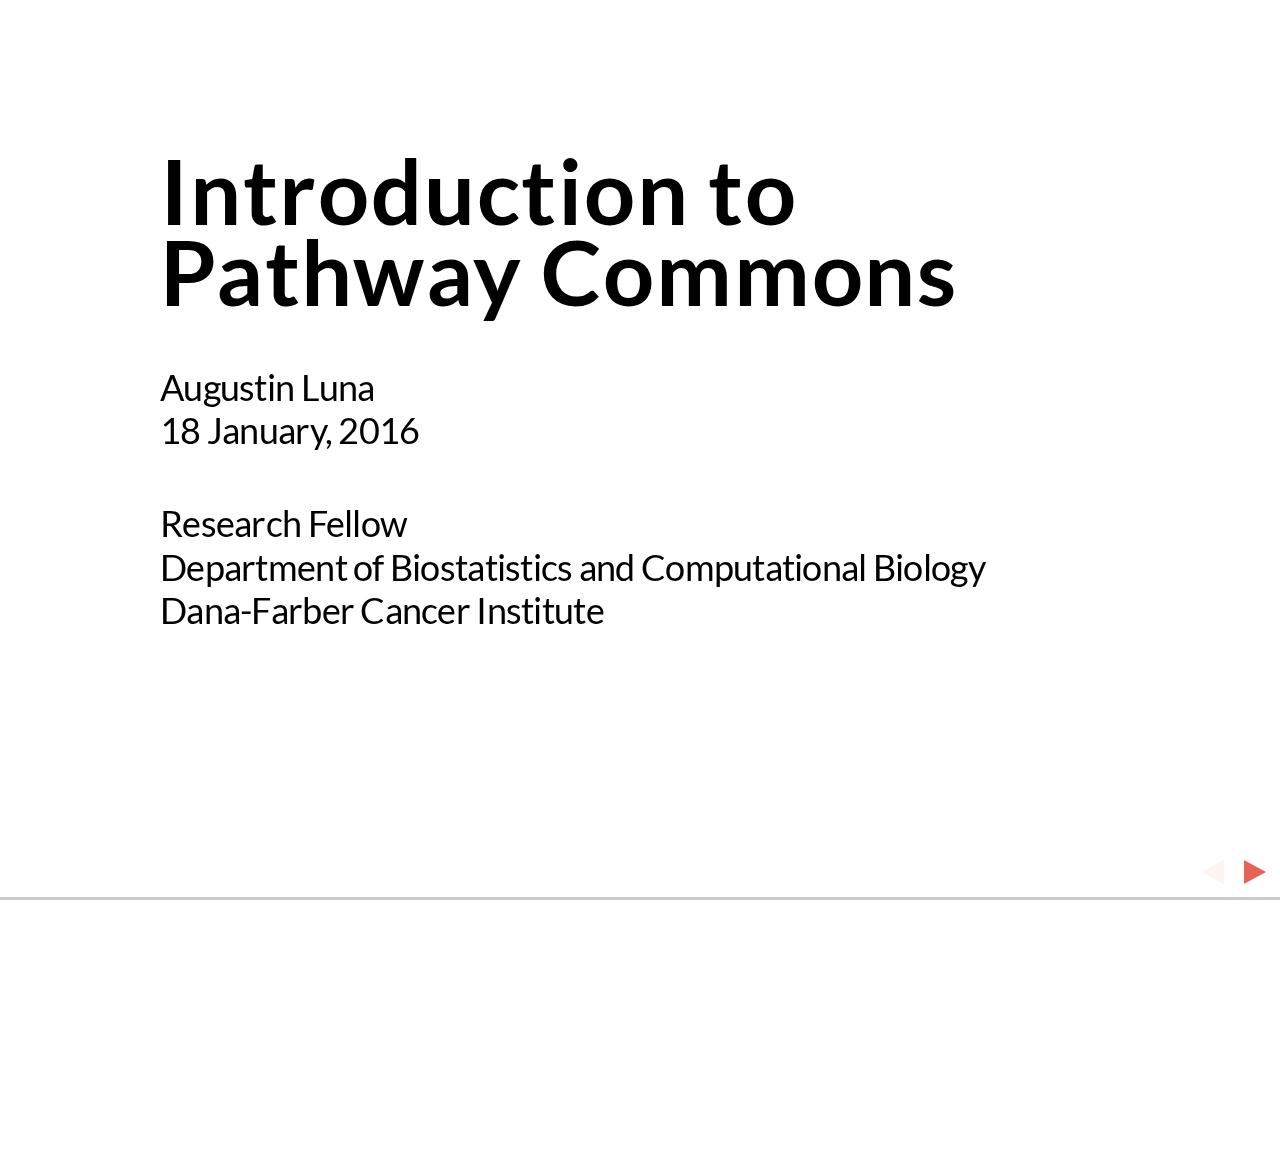
==== presentations/pathwayCommons.html @ baf60cd9 "Updated presentations" ====
<!DOCTYPE html>
<html lang="en">

<head>
  <meta charset="utf-8">
  <title>Introduction to Pathway Commons</title>
    
  <meta name="apple-mobile-web-app-capable" content="yes" />
  <meta name="apple-mobile-web-app-status-bar-style" content="black-translucent" />

  <meta name="viewport" content="width=device-width, initial-scale=1.0, maximum-scale=1.0, user-scalable=no" />
  
    
  <!-- web fonts -->
  <style type="text/css">
@font-face {
  font-family: 'Lato';
  font-style: normal;
  font-weight: 400;
  src: local('Lato Regular'), local('Lato-Regular'), url([data-uri]) format('truetype');
}
@font-face {
  font-family: 'Lato';
  font-style: normal;
  font-weight: 700;
  src: local('Lato Bold'), local('Lato-Bold'), url([data-uri]) format('truetype');
}
@font-face {
  font-family: 'Lato';
  font-style: italic;
  font-weight: 400;
  src: local('Lato Italic'), local('Lato-Italic'), url([data-uri]) format('truetype');
}
@font-face {
  font-family: 'Lato';
  font-style: italic;
  font-weight: 700;
  src: local('Lato Bold Italic'), local('Lato-BoldItalic'), url([data-uri]) format('truetype');
}
@font-face {
  font-family: 'News Cycle';
  font-style: normal;
  font-weight: 400;
  src: local('News Cycle Regular'), local('NewsCycle-Regular'), url([data-uri]) format('truetype');
}
@font-face {
  font-family: 'News Cycle';
  font-style: normal;
  font-weight: 700;
  src: local('News Cycle Bold'), local('NewsCycle-Bold'), url([data-uri]) format('truetype');
}


  </style>    
    
  <!-- reveal.js -->
  <style type="text/css"  >
@charset "UTF-8";/*!
 * reveal.js
 * http://lab.hakim.se/reveal-js
 * MIT licensed
 *
 * Copyright (C) 2013 Hakim El Hattab, http://hakim.se
 */ html,body,.reveal div,.reveal span,.reveal applet,.reveal object,.reveal iframe,.reveal h1,.reveal h2,.reveal h3,.reveal h4,.reveal h5,.reveal h6,.reveal p,.reveal blockquote,.reveal pre,.reveal a,.reveal abbr,.reveal acronym,.reveal address,.reveal big,.reveal cite,.reveal code,.reveal del,.reveal dfn,.reveal em,.reveal img,.reveal ins,.reveal kbd,.reveal q,.reveal s,.reveal samp,.reveal small,.reveal strike,.reveal strong,.reveal sub,.reveal sup,.reveal tt,.reveal var,.reveal b,.reveal u,.reveal i,.reveal center,.reveal dl,.reveal dt,.reveal dd,.reveal ol,.reveal ul,.reveal li,.reveal fieldset,.reveal form,.reveal label,.reveal legend,.reveal table,.reveal caption,.reveal tbody,.reveal tfoot,.reveal thead,.reveal tr,.reveal th,.reveal td,.reveal article,.reveal aside,.reveal canvas,.reveal details,.reveal embed,.reveal figure,.reveal figcaption,.reveal footer,.reveal header,.reveal hgroup,.reveal menu,.reveal nav,.reveal output,.reveal ruby,.reveal section,.reveal summary,.reveal time,.reveal mark,.reveal audio,video{margin:0;padding:0;border:0;font-size:100%;font:inherit;vertical-align:baseline}.reveal article,.reveal aside,.reveal details,.reveal figcaption,.reveal figure,.reveal footer,.reveal header,.reveal hgroup,.reveal menu,.reveal nav,.reveal section{display:block}html,body{width:100%;height:100%;overflow:hidden}body{position:relative;line-height:1}::selection{background:#FF5E99;color:#fff;text-shadow:none}.reveal h1,.reveal h2,.reveal h3,.reveal h4,.reveal h5,.reveal h6{-webkit-hyphens:auto;-moz-hyphens:auto;hyphens:auto;word-wrap:break-word}.reveal h1{font-size:3.77em}.reveal h2{font-size:2.11em}.reveal h3{font-size:1.55em}.reveal h4{font-size:1em}.reveal .slides section .fragment{opacity:0;-webkit-transition:all .2s ease;-moz-transition:all .2s ease;-ms-transition:all .2s ease;-o-transition:all .2s ease;transition:all .2s ease}.reveal .slides section .fragment.visible{opacity:1}.reveal .slides section .fragment.grow{opacity:1}.reveal .slides section .fragment.grow.visible{-webkit-transform:scale(1.3);-moz-transform:scale(1.3);-ms-transform:scale(1.3);-o-transform:scale(1.3);transform:scale(1.3)}.reveal .slides section .fragment.shrink{opacity:1}.reveal .slides section .fragment.shrink.visible{-webkit-transform:scale(0.7);-moz-transform:scale(0.7);-ms-transform:scale(0.7);-o-transform:scale(0.7);transform:scale(0.7)}.reveal .slides section .fragment.zoom-in{opacity:0;-webkit-transform:scale(0.1);-moz-transform:scale(0.1);-ms-transform:scale(0.1);-o-transform:scale(0.1);transform:scale(0.1)}.reveal .slides section .fragment.zoom-in.visible{opacity:1;-webkit-transform:scale(1);-moz-transform:scale(1);-ms-transform:scale(1);-o-transform:scale(1);transform:scale(1)}.reveal .slides section .fragment.roll-in{opacity:0;-webkit-transform:rotateX(90deg);-moz-transform:rotateX(90deg);-ms-transform:rotateX(90deg);-o-transform:rotateX(90deg);transform:rotateX(90deg)}.reveal .slides section .fragment.roll-in.visible{opacity:1;-webkit-transform:rotateX(0);-moz-transform:rotateX(0);-ms-transform:rotateX(0);-o-transform:rotateX(0);transform:rotateX(0)}.reveal .slides section .fragment.fade-out{opacity:1}.reveal .slides section .fragment.fade-out.visible{opacity:0}.reveal .slides section .fragment.highlight-red,.reveal .slides section .fragment.highlight-green,.reveal .slides section .fragment.highlight-blue{opacity:1}.reveal .slides section .fragment.highlight-red.visible{color:#ff2c2d}.reveal .slides section .fragment.highlight-green.visible{color:#17ff2e}.reveal .slides section .fragment.highlight-blue.visible{color:#1b91ff}.reveal:after{content:'';font-style:italic}.reveal img,.reveal video,.reveal iframe{max-width:95%;max-height:95%}.reveal a{position:relative}.reveal strong,.reveal b{font-weight:700}.reveal em,.reveal i{font-style:italic}.reveal ol,.reveal ul{display:inline-block;text-align:left;margin:0 0 0 1em}.reveal ol{list-style-type:decimal}.reveal ul{list-style-type:disc}.reveal ul ul{list-style-type:square}.reveal ul ul ul{list-style-type:circle}.reveal ul ul,.reveal ul ol,.reveal ol ol,.reveal ol ul{display:block;margin-left:40px}.reveal p{margin-bottom:10px;line-height:1.2em}.reveal q,.reveal blockquote{quotes:none}.reveal blockquote{display:block;position:relative;width:70%;margin:5px auto;padding:5px;font-style:italic;background:rgba(255,255,255,.05);box-shadow:0 0 2px rgba(0,0,0,.2)}.reveal blockquote p:first-child,.reveal blockquote p:last-child{display:inline-block}.reveal q{font-style:italic}.reveal pre{display:block;position:relative;width:90%;margin:15px auto;text-align:left;font-size:.55em;font-family:monospace;line-height:1.2em;word-wrap:break-word;box-shadow:0 0 6px rgba(0,0,0,.3)}.reveal code{font-family:monospace}.reveal pre code{padding:5px;overflow:auto;max-height:400px;word-wrap:normal}.reveal table th,.reveal table td{text-align:left;padding-right:.3em}.reveal table th{text-shadow:#fff 1px 1px 2px}.reveal sup{vertical-align:super}.reveal sub{vertical-align:sub}.reveal small{display:inline-block;font-size:.6em;line-height:1.2em;vertical-align:top}.reveal small *{vertical-align:top}.reveal .controls{display:none;position:fixed;width:110px;height:110px;z-index:30;right:10px;bottom:10px}.reveal .controls div{position:absolute;opacity:.05;width:0;height:0;border:12px solid transparent;-moz-transform:scale(.9999);-webkit-transition:all .2s ease;-moz-transition:all .2s ease;-ms-transition:all .2s ease;-o-transition:all .2s ease;transition:all .2s ease}.reveal .controls div.enabled{opacity:.7;cursor:pointer}.reveal .controls div.enabled:active{margin-top:1px}.reveal .controls div.navigate-left{top:42px;border-right-width:22px;border-right-color:#eee}.reveal .controls div.navigate-left.fragmented{opacity:.3}.reveal .controls div.navigate-right{left:74px;top:42px;border-left-width:22px;border-left-color:#eee}.reveal .controls div.navigate-right.fragmented{opacity:.3}.reveal .controls div.navigate-up{left:42px;border-bottom-width:22px;border-bottom-color:#eee}.reveal .controls div.navigate-up.fragmented{opacity:.3}.reveal .controls div.navigate-down{left:42px;top:74px;border-top-width:22px;border-top-color:#eee}.reveal .controls div.navigate-down.fragmented{opacity:.3}.reveal .progress{position:fixed;display:none;height:3px;width:100%;bottom:0;left:0;z-index:10}.reveal .progress:after{content:'';display:'block';position:absolute;height:20px;width:100%;top:-20px}.reveal .progress span{display:block;height:100%;width:0;-webkit-transition:width 800ms cubic-bezier(0.26,.86,.44,.985);-moz-transition:width 800ms cubic-bezier(0.26,.86,.44,.985);-ms-transition:width 800ms cubic-bezier(0.26,.86,.44,.985);-o-transition:width 800ms cubic-bezier(0.26,.86,.44,.985);transition:width 800ms cubic-bezier(0.26,.86,.44,.985)}.reveal .roll{display:inline-block;line-height:1.2;overflow:hidden;vertical-align:top;-webkit-perspective:400px;-moz-perspective:400px;-ms-perspective:400px;perspective:400px;-webkit-perspective-origin:50% 50%;-moz-perspective-origin:50% 50%;-ms-perspective-origin:50% 50%;perspective-origin:50% 50%}.reveal .roll:hover{background:0;text-shadow:none}.reveal .roll span{display:block;position:relative;padding:0 2px;pointer-events:none;-webkit-transition:all 400ms ease;-moz-transition:all 400ms ease;-ms-transition:all 400ms ease;transition:all 400ms ease;-webkit-transform-origin:50% 0;-moz-transform-origin:50% 0;-ms-transform-origin:50% 0;transform-origin:50% 0;-webkit-transform-style:preserve-3d;-moz-transform-style:preserve-3d;-ms-transform-style:preserve-3d;transform-style:preserve-3d;-webkit-backface-visibility:hidden;-moz-backface-visibility:hidden;backface-visibility:hidden}.reveal .roll:hover span{background:rgba(0,0,0,.5);-webkit-transform:translate3d(0px,0,-45px) rotateX(90deg);-moz-transform:translate3d(0px,0,-45px) rotateX(90deg);-ms-transform:translate3d(0px,0,-45px) rotateX(90deg);transform:translate3d(0px,0,-45px) rotateX(90deg)}.reveal .roll span:after{content:attr(data-title);display:block;position:absolute;left:0;top:0;padding:0 2px;-webkit-backface-visibility:hidden;-moz-backface-visibility:hidden;backface-visibility:hidden;-webkit-transform-origin:50% 0;-moz-transform-origin:50% 0;-ms-transform-origin:50% 0;transform-origin:50% 0;-webkit-transform:translate3d(0px,110%,0) rotateX(-90deg);-moz-transform:translate3d(0px,110%,0) rotateX(-90deg);-ms-transform:translate3d(0px,110%,0) rotateX(-90deg);transform:translate3d(0px,110%,0) rotateX(-90deg)}.reveal{position:relative;width:100%;height:100%}.reveal .slides{position:absolute;width:100%;height:100%;left:50%;top:50%;overflow:visible;z-index:1;text-align:center;-webkit-transition:-webkit-perspective .4s ease;-moz-transition:-moz-perspective .4s ease;-ms-transition:-ms-perspective .4s ease;-o-transition:-o-perspective .4s ease;transition:perspective .4s ease;-webkit-perspective:600px;-moz-perspective:600px;-ms-perspective:600px;perspective:600px;-webkit-perspective-origin:0 -100px;-moz-perspective-origin:0 -100px;-ms-perspective-origin:0 -100px;perspective-origin:0 -100px}.reveal .slides>section,.reveal .slides>section>section{display:none;position:absolute;width:100%;padding:20px 0;z-index:10;line-height:1.2em;font-weight:400;-webkit-transform-style:preserve-3d;-moz-transform-style:preserve-3d;-ms-transform-style:preserve-3d;transform-style:preserve-3d;-webkit-transition:-webkit-transform-origin 800ms cubic-bezier(0.26,.86,.44,.985),-webkit-transform 800ms cubic-bezier(0.26,.86,.44,.985),visibility 800ms cubic-bezier(0.26,.86,.44,.985),opacity 800ms cubic-bezier(0.26,.86,.44,.985);-moz-transition:-moz-transform-origin 800ms cubic-bezier(0.26,.86,.44,.985),-moz-transform 800ms cubic-bezier(0.26,.86,.44,.985),visibility 800ms cubic-bezier(0.26,.86,.44,.985),opacity 800ms cubic-bezier(0.26,.86,.44,.985);-ms-transition:-ms-transform-origin 800ms cubic-bezier(0.26,.86,.44,.985),-ms-transform 800ms cubic-bezier(0.26,.86,.44,.985),visibility 800ms cubic-bezier(0.26,.86,.44,.985),opacity 800ms cubic-bezier(0.26,.86,.44,.985);-o-transition:-o-transform-origin 800ms cubic-bezier(0.26,.86,.44,.985),-o-transform 800ms cubic-bezier(0.26,.86,.44,.985),visibility 800ms cubic-bezier(0.26,.86,.44,.985),opacity 800ms cubic-bezier(0.26,.86,.44,.985);transition:transform-origin 800ms cubic-bezier(0.26,.86,.44,.985),transform 800ms cubic-bezier(0.26,.86,.44,.985),visibility 800ms cubic-bezier(0.26,.86,.44,.985),opacity 800ms cubic-bezier(0.26,.86,.44,.985)}.reveal[data-transition-speed=fast] .slides section{-webkit-transition-duration:400ms;-moz-transition-duration:400ms;-ms-transition-duration:400ms;transition-duration:400ms}.reveal[data-transition-speed=slow] .slides section{-webkit-transition-duration:1200ms;-moz-transition-duration:1200ms;-ms-transition-duration:1200ms;transition-duration:1200ms}.reveal .slides section[data-transition-speed=fast]{-webkit-transition-duration:400ms;-moz-transition-duration:400ms;-ms-transition-duration:400ms;transition-duration:400ms}.reveal .slides section[data-transition-speed=slow]{-webkit-transition-duration:1200ms;-moz-transition-duration:1200ms;-ms-transition-duration:1200ms;transition-duration:1200ms}.reveal .slides>section{left:-50%;top:-50%}.reveal .slides>section.stack{padding-top:0;padding-bottom:0}.reveal .slides>section.present,.reveal .slides>section>section.present{display:block;z-index:11;opacity:1}.reveal.center,.reveal.center .slides,.reveal.center .slides section{min-height:auto!important}.reveal .slides>section[data-transition=default].past,.reveal .slides>section.past{display:block;opacity:0;-webkit-transform:translate3d(-100%,0,0) rotateY(-90deg) translate3d(-100%,0,0);-moz-transform:translate3d(-100%,0,0) rotateY(-90deg) translate3d(-100%,0,0);-ms-transform:translate3d(-100%,0,0) rotateY(-90deg) translate3d(-100%,0,0);transform:translate3d(-100%,0,0) rotateY(-90deg) translate3d(-100%,0,0)}.reveal .slides>section[data-transition=default].future,.reveal .slides>section.future{display:block;opacity:0;-webkit-transform:translate3d(100%,0,0) rotateY(90deg) translate3d(100%,0,0);-moz-transform:translate3d(100%,0,0) rotateY(90deg) translate3d(100%,0,0);-ms-transform:translate3d(100%,0,0) rotateY(90deg) translate3d(100%,0,0);transform:translate3d(100%,0,0) rotateY(90deg) translate3d(100%,0,0)}.reveal .slides>section>section[data-transition=default].past,.reveal .slides>section>section.past{display:block;opacity:0;-webkit-transform:translate3d(0,-300px,0) rotateX(70deg) translate3d(0,-300px,0);-moz-transform:translate3d(0,-300px,0) rotateX(70deg) translate3d(0,-300px,0);-ms-transform:translate3d(0,-300px,0) rotateX(70deg) translate3d(0,-300px,0);transform:translate3d(0,-300px,0) rotateX(70deg) translate3d(0,-300px,0)}.reveal .slides>section>section[data-transition=default].future,.reveal .slides>section>section.future{display:block;opacity:0;-webkit-transform:translate3d(0,300px,0) rotateX(-70deg) translate3d(0,300px,0);-moz-transform:translate3d(0,300px,0) rotateX(-70deg) translate3d(0,300px,0);-ms-transform:translate3d(0,300px,0) rotateX(-70deg) translate3d(0,300px,0);transform:translate3d(0,300px,0) rotateX(-70deg) translate3d(0,300px,0)}.reveal .slides>section[data-transition=concave].past,.reveal.concave .slides>section.past{-webkit-transform:translate3d(-100%,0,0) rotateY(90deg) translate3d(-100%,0,0);-moz-transform:translate3d(-100%,0,0) rotateY(90deg) translate3d(-100%,0,0);-ms-transform:translate3d(-100%,0,0) rotateY(90deg) translate3d(-100%,0,0);transform:translate3d(-100%,0,0) rotateY(90deg) translate3d(-100%,0,0)}.reveal .slides>section[data-transition=concave].future,.reveal.concave .slides>section.future{-webkit-transform:translate3d(100%,0,0) rotateY(-90deg) translate3d(100%,0,0);-moz-transform:translate3d(100%,0,0) rotateY(-90deg) translate3d(100%,0,0);-ms-transform:translate3d(100%,0,0) rotateY(-90deg) translate3d(100%,0,0);transform:translate3d(100%,0,0) rotateY(-90deg) translate3d(100%,0,0)}.reveal .slides>section>section[data-transition=concave].past,.reveal.concave .slides>section>section.past{-webkit-transform:translate3d(0,-80%,0) rotateX(-70deg) translate3d(0,-80%,0);-moz-transform:translate3d(0,-80%,0) rotateX(-70deg) translate3d(0,-80%,0);-ms-transform:translate3d(0,-80%,0) rotateX(-70deg) translate3d(0,-80%,0);transform:translate3d(0,-80%,0) rotateX(-70deg) translate3d(0,-80%,0)}.reveal .slides>section>section[data-transition=concave].future,.reveal.concave .slides>section>section.future{-webkit-transform:translate3d(0,80%,0) rotateX(70deg) translate3d(0,80%,0);-moz-transform:translate3d(0,80%,0) rotateX(70deg) translate3d(0,80%,0);-ms-transform:translate3d(0,80%,0) rotateX(70deg) translate3d(0,80%,0);transform:translate3d(0,80%,0) rotateX(70deg) translate3d(0,80%,0)}.reveal .slides>section[data-transition=zoom].past,.reveal.zoom .slides>section.past{opacity:0;visibility:hidden;-webkit-transform:scale(16);-moz-transform:scale(16);-ms-transform:scale(16);-o-transform:scale(16);transform:scale(16)}.reveal .slides>section[data-transition=zoom].future,.reveal.zoom .slides>section.future{opacity:0;visibility:hidden;-webkit-transform:scale(0.2);-moz-transform:scale(0.2);-ms-transform:scale(0.2);-o-transform:scale(0.2);transform:scale(0.2)}.reveal .slides>section>section[data-transition=zoom].past,.reveal.zoom .slides>section>section.past{-webkit-transform:translate(0,-150%);-moz-transform:translate(0,-150%);-ms-transform:translate(0,-150%);-o-transform:translate(0,-150%);transform:translate(0,-150%)}.reveal .slides>section>section[data-transition=zoom].future,.reveal.zoom .slides>section>section.future{-webkit-transform:translate(0,150%);-moz-transform:translate(0,150%);-ms-transform:translate(0,150%);-o-transform:translate(0,150%);transform:translate(0,150%)}.reveal.linear section{-webkit-backface-visibility:hidden;-moz-backface-visibility:hidden;-ms-backface-visibility:hidden;backface-visibility:hidden}.reveal .slides>section[data-transition=linear].past,.reveal.linear .slides>section.past{-webkit-transform:translate(-150%,0);-moz-transform:translate(-150%,0);-ms-transform:translate(-150%,0);-o-transform:translate(-150%,0);transform:translate(-150%,0)}.reveal .slides>section[data-transition=linear].future,.reveal.linear .slides>section.future{-webkit-transform:translate(150%,0);-moz-transform:translate(150%,0);-ms-transform:translate(150%,0);-o-transform:translate(150%,0);transform:translate(150%,0)}.reveal .slides>section>section[data-transition=linear].past,.reveal.linear .slides>section>section.past{-webkit-transform:translate(0,-150%);-moz-transform:translate(0,-150%);-ms-transform:translate(0,-150%);-o-transform:translate(0,-150%);transform:translate(0,-150%)}.reveal .slides>section>section[data-transition=linear].future,.reveal.linear .slides>section>section.future{-webkit-transform:translate(0,150%);-moz-transform:translate(0,150%);-ms-transform:translate(0,150%);-o-transform:translate(0,150%);transform:translate(0,150%)}.reveal.cube .slides{-webkit-perspective:1300px;-moz-perspective:1300px;-ms-perspective:1300px;perspective:1300px}.reveal.cube .slides section{padding:30px;min-height:700px;-webkit-backface-visibility:hidden;-moz-backface-visibility:hidden;-ms-backface-visibility:hidden;backface-visibility:hidden;-webkit-box-sizing:border-box;-moz-box-sizing:border-box;box-sizing:border-box}.reveal.center.cube .slides section{min-height:auto}.reveal.cube .slides section:not(.stack):before{content:'';position:absolute;display:block;width:100%;height:100%;left:0;top:0;background:rgba(0,0,0,.1);border-radius:4px;-webkit-transform:translateZ(-20px);-moz-transform:translateZ(-20px);-ms-transform:translateZ(-20px);-o-transform:translateZ(-20px);transform:translateZ(-20px)}.reveal.cube .slides section:not(.stack):after{content:'';position:absolute;display:block;width:90%;height:30px;left:5%;bottom:0;background:0;z-index:1;border-radius:4px;box-shadow:0 95px 25px rgba(0,0,0,.2);-webkit-transform:translateZ(-90px) rotateX(65deg);-moz-transform:translateZ(-90px) rotateX(65deg);-ms-transform:translateZ(-90px) rotateX(65deg);-o-transform:translateZ(-90px) rotateX(65deg);transform:translateZ(-90px) rotateX(65deg)}.reveal.cube .slides>section.stack{padding:0;background:0}.reveal.cube .slides>section.past{-webkit-transform-origin:100% 0;-moz-transform-origin:100% 0;-ms-transform-origin:100% 0;transform-origin:100% 0;-webkit-transform:translate3d(-100%,0,0) rotateY(-90deg);-moz-transform:translate3d(-100%,0,0) rotateY(-90deg);-ms-transform:translate3d(-100%,0,0) rotateY(-90deg);transform:translate3d(-100%,0,0) rotateY(-90deg)}.reveal.cube .slides>section.future{-webkit-transform-origin:0 0;-moz-transform-origin:0 0;-ms-transform-origin:0 0;transform-origin:0 0;-webkit-transform:translate3d(100%,0,0) rotateY(90deg);-moz-transform:translate3d(100%,0,0) rotateY(90deg);-ms-transform:translate3d(100%,0,0) rotateY(90deg);transform:translate3d(100%,0,0) rotateY(90deg)}.reveal.cube .slides>section>section.past{-webkit-transform-origin:0 100%;-moz-transform-origin:0 100%;-ms-transform-origin:0 100%;transform-origin:0 100%;-webkit-transform:translate3d(0,-100%,0) rotateX(90deg);-moz-transform:translate3d(0,-100%,0) rotateX(90deg);-ms-transform:translate3d(0,-100%,0) rotateX(90deg);transform:translate3d(0,-100%,0) rotateX(90deg)}.reveal.cube .slides>section>section.future{-webkit-transform-origin:0 0;-moz-transform-origin:0 0;-ms-transform-origin:0 0;transform-origin:0 0;-webkit-transform:translate3d(0,100%,0) rotateX(-90deg);-moz-transform:translate3d(0,100%,0) rotateX(-90deg);-ms-transform:translate3d(0,100%,0) rotateX(-90deg);transform:translate3d(0,100%,0) rotateX(-90deg)}.reveal.page .slides{-webkit-perspective-origin:0 50%;-moz-perspective-origin:0 50%;-ms-perspective-origin:0 50%;perspective-origin:0 50%;-webkit-perspective:3000px;-moz-perspective:3000px;-ms-perspective:3000px;perspective:3000px}.reveal.page .slides section{padding:30px;min-height:700px;-webkit-box-sizing:border-box;-moz-box-sizing:border-box;box-sizing:border-box}.reveal.page .slides section.past{z-index:12}.reveal.page .slides section:not(.stack):before{content:'';position:absolute;display:block;width:100%;height:100%;left:0;top:0;background:rgba(0,0,0,.1);-webkit-transform:translateZ(-20px);-moz-transform:translateZ(-20px);-ms-transform:translateZ(-20px);-o-transform:translateZ(-20px);transform:translateZ(-20px)}.reveal.page .slides section:not(.stack):after{content:'';position:absolute;display:block;width:90%;height:30px;left:5%;bottom:0;background:0;z-index:1;border-radius:4px;box-shadow:0 95px 25px rgba(0,0,0,.2);-webkit-transform:translateZ(-90px) rotateX(65deg)}.reveal.page .slides>section.stack{padding:0;background:0}.reveal.page .slides>section.past{-webkit-transform-origin:0 0;-moz-transform-origin:0 0;-ms-transform-origin:0 0;transform-origin:0 0;-webkit-transform:translate3d(-40%,0,0) rotateY(-80deg);-moz-transform:translate3d(-40%,0,0) rotateY(-80deg);-ms-transform:translate3d(-40%,0,0) rotateY(-80deg);transform:translate3d(-40%,0,0) rotateY(-80deg)}.reveal.page .slides>section.future{-webkit-transform-origin:100% 0;-moz-transform-origin:100% 0;-ms-transform-origin:100% 0;transform-origin:100% 0;-webkit-transform:translate3d(0,0,0);-moz-transform:translate3d(0,0,0);-ms-transform:translate3d(0,0,0);transform:translate3d(0,0,0)}.reveal.page .slides>section>section.past{-webkit-transform-origin:0 0;-moz-transform-origin:0 0;-ms-transform-origin:0 0;transform-origin:0 0;-webkit-transform:translate3d(0,-40%,0) rotateX(80deg);-moz-transform:translate3d(0,-40%,0) rotateX(80deg);-ms-transform:translate3d(0,-40%,0) rotateX(80deg);transform:translate3d(0,-40%,0) rotateX(80deg)}.reveal.page .slides>section>section.future{-webkit-transform-origin:0 100%;-moz-transform-origin:0 100%;-ms-transform-origin:0 100%;transform-origin:0 100%;-webkit-transform:translate3d(0,0,0);-moz-transform:translate3d(0,0,0);-ms-transform:translate3d(0,0,0);transform:translate3d(0,0,0)}.reveal .slides section[data-transition=fade],.reveal.fade .slides section,.reveal.fade .slides>section>section{-webkit-transform:none;-moz-transform:none;-ms-transform:none;-o-transform:none;transform:none;-webkit-transition:opacity .5s;-moz-transition:opacity .5s;-ms-transition:opacity .5s;-o-transition:opacity .5s;transition:opacity .5s}.reveal.fade.overview .slides section,.reveal.fade.overview .slides>section>section,.reveal.fade.exit-overview .slides section,.reveal.fade.exit-overview .slides>section>section{-webkit-transition:none;-moz-transition:none;-ms-transition:none;-o-transition:none;transition:none}.reveal .slides section[data-transition=none],.reveal.none .slides section{-webkit-transform:none;-moz-transform:none;-ms-transform:none;-o-transform:none;transform:none;-webkit-transition:none;-moz-transition:none;-ms-transition:none;-o-transition:none;transition:none}.reveal.overview .slides{-webkit-perspective-origin:0 0;-moz-perspective-origin:0 0;-ms-perspective-origin:0 0;perspective-origin:0 0;-webkit-perspective:700px;-moz-perspective:700px;-ms-perspective:700px;perspective:700px}.reveal.overview .slides section{height:600px;overflow:hidden;opacity:1!important;visibility:visible!important;cursor:pointer;background:rgba(0,0,0,.1)}.reveal.overview .slides section .fragment{opacity:1}.reveal.overview .slides section:after,.reveal.overview .slides section:before{display:none!important}.reveal.overview .slides section>section{opacity:1;cursor:pointer}.reveal.overview .slides section:hover{background:rgba(0,0,0,.3)}.reveal.overview .slides section.present{background:rgba(0,0,0,.3)}.reveal.overview .slides>section.stack{padding:0;background:0;overflow:visible}.reveal .pause-overlay{position:absolute;top:0;left:0;width:100%;height:100%;background:#000;visibility:hidden;opacity:0;z-index:100;-webkit-transition:all 1s ease;-moz-transition:all 1s ease;-ms-transition:all 1s ease;-o-transition:all 1s ease;transition:all 1s ease}.reveal.paused .pause-overlay{visibility:visible;opacity:1}.no-transforms{overflow-y:auto}.no-transforms .reveal .slides{position:relative;width:80%;height:auto!important;top:0;left:50%;margin:0;text-align:center}.no-transforms .reveal .controls,.no-transforms .reveal .progress{display:none!important}.no-transforms .reveal .slides section{display:block!important;opacity:1!important;position:relative!important;height:auto;min-height:auto;top:0;left:-50%;margin:70px 0;-webkit-transform:none;-moz-transform:none;-ms-transform:none;-o-transform:none;transform:none}.no-transforms .reveal .slides section section{left:0}.no-transition{-webkit-transition:none;-moz-transition:none;-ms-transition:none;-o-transition:none;transition:none}.reveal .state-background{position:absolute;width:100%;height:100%;background:rgba(0,0,0,0);-webkit-transition:background 800ms ease;-moz-transition:background 800ms ease;-ms-transition:background 800ms ease;-o-transition:background 800ms ease;transition:background 800ms ease}.alert .reveal .state-background{background:rgba(200,50,30,.6)}.soothe .reveal .state-background{background:rgba(50,200,90,.4)}.blackout .reveal .state-background{background:rgba(0,0,0,.6)}.whiteout .reveal .state-background{background:rgba(255,255,255,.6)}.cobalt .reveal .state-background{background:rgba(22,152,213,.6)}.mint .reveal .state-background{background:rgba(22,213,75,.6)}.submerge .reveal .state-background{background:rgba(12,25,77,.6)}.lila .reveal .state-background{background:rgba(180,50,140,.6)}.sunset .reveal .state-background{background:rgba(255,122,0,.6)}.reveal.rtl .slides,.reveal.rtl .slides h1,.reveal.rtl .slides h2,.reveal.rtl .slides h3,.reveal.rtl .slides h4,.reveal.rtl .slides h5,.reveal.rtl .slides h6{direction:rtl;font-family:sans-serif}.reveal.rtl pre,.reveal.rtl code{direction:ltr}.reveal.rtl ol,.reveal.rtl ul{text-align:right}.reveal.rtl .progress span{float:right}.reveal aside.notes{display:none}.zoomed .reveal *,.zoomed .reveal :before,.zoomed .reveal :after{-webkit-transform:none!important;-moz-transform:none!important;-ms-transform:none!important;transform:none!important;-webkit-backface-visibility:visible!important;-moz-backface-visibility:visible!important;-ms-backface-visibility:visible!important;backface-visibility:visible!important}.zoomed .reveal .progress,.zoomed .reveal .controls{opacity:0}.zoomed .reveal .roll span{background:0}.zoomed .reveal .roll span:after{visibility:hidden}
</style>
  <style type="text/css"  >
/**
 * A simple theme for reveal.js presentations, similar
 * to the default theme. The accent color is darkblue.
 *
 * This theme is Copyright (C) 2012 Owen Versteeg, https://github.com/StereotypicalApps. It is MIT licensed.
 * reveal.js is Copyright (C) 2011-2012 Hakim El Hattab, http://hakim.se
 */
/*********************************************
 * GLOBAL STYLES
 *********************************************/
body {
  background: white;
  background-color: white; }

.reveal {
  font-family: "Lato", sans-serif;
  font-size: 36px;
  font-weight: 200;
  letter-spacing: -0.02em;
  color: black; }

::selection {
  color: white;
  background: rgba(0, 0, 0, 0.99);
  text-shadow: none; }

/*********************************************
 * HEADERS
 *********************************************/
.reveal h1,
.reveal h2,
.reveal h3,
.reveal h4,
.reveal h5,
.reveal h6 {
  margin: 0 0 20px 0;
  color: black;
  font-family: "News Cycle", Impact, sans-serif;
  line-height: 0.9em;
  letter-spacing: 0.02em;
  text-transform: none;
  text-shadow: none; }

.reveal h1 {
  text-shadow: 0px 0px 6px rgba(0, 0, 0, 0.2); }

/*********************************************
 * LINKS
 *********************************************/
.reveal a:not(.image) {
  color: darkblue;
  text-decoration: none;
  -webkit-transition: color .15s ease;
  -moz-transition: color .15s ease;
  -ms-transition: color .15s ease;
  -o-transition: color .15s ease;
  transition: color .15s ease; }

.reveal a:not(.image):hover {
  color: #0000f1;
  text-shadow: none;
  border: none; }

.reveal .roll span:after {
  color: #fff;
  background: #00003f; }

/*********************************************
 * IMAGES
 *********************************************/
.reveal section img {
  margin: 15px 0px;
  background: rgba(255, 255, 255, 0.12);
  border: 4px solid black;
  box-shadow: 0 0 10px rgba(0, 0, 0, 0.15);
  -webkit-transition: all .2s linear;
  -moz-transition: all .2s linear;
  -ms-transition: all .2s linear;
  -o-transition: all .2s linear;
  transition: all .2s linear; }

.reveal a:hover img {
  background: rgba(255, 255, 255, 0.2);
  border-color: darkblue;
  box-shadow: 0 0 20px rgba(0, 0, 0, 0.55); }

/*********************************************
 * NAVIGATION CONTROLS
 *********************************************/
.reveal .controls div.navigate-left,
.reveal .controls div.navigate-left.enabled {
  border-right-color: darkblue; }

.reveal .controls div.navigate-right,
.reveal .controls div.navigate-right.enabled {
  border-left-color: darkblue; }

.reveal .controls div.navigate-up,
.reveal .controls div.navigate-up.enabled {
  border-bottom-color: darkblue; }

.reveal .controls div.navigate-down,
.reveal .controls div.navigate-down.enabled {
  border-top-color: darkblue; }

.reveal .controls div.navigate-left.enabled:hover {
  border-right-color: #0000f1; }

.reveal .controls div.navigate-right.enabled:hover {
  border-left-color: #0000f1; }

.reveal .controls div.navigate-up.enabled:hover {
  border-bottom-color: #0000f1; }

.reveal .controls div.navigate-down.enabled:hover {
  border-top-color: #0000f1; }

/*********************************************
 * PROGRESS BAR
 *********************************************/
.reveal .progress {
  background: rgba(0, 0, 0, 0.2); }

.reveal .progress span {
  background: darkblue;
  -webkit-transition: width 800ms cubic-bezier(0.26, 0.86, 0.44, 0.985);
  -moz-transition: width 800ms cubic-bezier(0.26, 0.86, 0.44, 0.985);
  -ms-transition: width 800ms cubic-bezier(0.26, 0.86, 0.44, 0.985);
  -o-transition: width 800ms cubic-bezier(0.26, 0.86, 0.44, 0.985);
  transition: width 800ms cubic-bezier(0.26, 0.86, 0.44, 0.985); }

</style>
 
  <style type="text/css">

.reveal h1 { 
  font-size: 2.5em; 
}

.reveal h1,
.reveal h2,
.reveal h3,
.reveal h4,
.reveal h5,
.reveal h6 { 
   margin-bottom: .6em;    
}

.reveal p,
.reveal table {
   margin-bottom: 1em; 
}

.reveal li {
   margin-bottom: .4em;
}

.reveal ul ul,
.reveal ul ol,
.reveal ol ol,
.reveal ol ul {
	margin-top: .4em;
}

.reveal .slides {
  text-align: left;
}

.reveal small {
	font-size: 0.85em;
}

.reveal pre {   
  margin-top: 0;
  max-width: 95%;
  border: 1px solid #ccc;
  white-space: pre-wrap;
  margin-bottom: 1em; 
}

.reveal pre code {
  display: block; padding: 0.5em;
  font-size: 1.6em;
  line-height: 1.1em;
  background-color: white;
  overflow: visible;
  max-height: none;
  word-wrap: normal;
}

.reveal code {
  overflow: visible;
  max-height: none;
}

.reveal code.r {
  background-color: #F8F8F8;
}

.reveal code.cpp {
  background-color: #F8F8F8;
}

.reveal section del {
   text-decoration: none;
   color: #AAB1BA;
}

.reveal section img {
   border: none;
}

.reveal section .fieldError {
  margin-bottom: 25px;
}

.reveal section .fieldError span {
  color: red;
}

.prompt .reveal .state-background {
   background: #C6D7DC;
}

.quiz-multichoice .reveal .state-background {
  background: rgba(254,220,179,1);
}

.quiz-multichoice .reveal ul {
  list-style-type: none;
  margin-bottom: 30px;
}

.quiz-multichoice .reveal li {
  margin-top: 15px;
}

.quiz-multichoice .reveal .quizFeedback {
  margin-bottom: 30px;
}

.quiz-multichoice .reveal .quizFeedback img {
  border: none;
  box-shadow: none;
  background: transparent;
  float: left;
  margin-top: -15px;
}

.quiz-multichoice .reveal .quizFeedback span {
  font-size: 1.4em; 
  margin-left: 12px;
}

.section .reveal .state-background {
   background: #96A2B6;
}

.section .reveal h1,
.section .reveal h2,
.section .reveal p {
   color: white;
   margin-top: 50px;
}

.sub-section .reveal .state-background {
  background: #E7E8EA
}

.sub-section .reveal h2,
.sub-section .reveal p {
  color: #63717B;
  margin-top: 50px;
}

.reveal strong {
  color: #25679E;
}

.reveal .controls {
  right: -20px;
  bottom: 5px;
}

.reveal .controls div.navigate-left {
  top: 75px;
}

.reveal .controls div.navigate-right {
  left: 54px;
  top: 75px;
}


.reveal .controls div.navigate-up {
  display: none;
}

.reveal .controls div.navigate-down {
  display: none;
}

/*********************************************
 * NAVIGATION CONTROLS
 *********************************************/
 
.reveal .controls div.navigate-left,
.reveal .controls div.navigate-left.enabled {
  border-right-color: #25679E;
}

.reveal .controls div.navigate-right,
.reveal .controls div.navigate-right.enabled {
  border-left-color: #25679E;
}

.reveal .controls div.navigate-up,
.reveal .controls div.navigate-up.enabled {
  border-bottom-color: #25679E;
}

.reveal .controls div.navigate-down,
.reveal .controls div.navigate-down.enabled {
  border-top-color: #25679E;
}

.reveal .controls div.navigate-left.enabled:hover {
  border-right-color: #267EC8;
}

.reveal .controls div.navigate-right.enabled:hover {
  border-left-color: #267EC8;
}

.reveal .controls div.navigate-up.enabled:hover {
  border-bottom-color: #267EC8;
}

.reveal .controls div.navigate-down.enabled:hover {
  border-top-color: #267EC8;
}

.reveal .progress span {
  background: #25679E;
}

.reveal .slides>section,
.reveal .slides>section>section {
  padding: 0px 0px;
}


.reveal table {
  border-width: 1px;
  border-spacing: 2px;
  border-style: dotted;
  border-color: gray;
  border-collapse: collapse;
  font-size: 0.7em;
}

.reveal table th {
  border-width: 1px;
  padding-left: 10px;
  padding-right: 25px;
  font-weight: bold;
  border-style: dotted;
  border-color: gray;
}

.reveal table td {
  border-width: 1px;
  padding-left: 10px;
  padding-right: 25px;
  border-style: dotted;
  border-color: gray;
}

.reveal blockquote {
  display: block;
  position: relative;
  width: 90%;
  margin: 5px auto;
  padding: 5px;

  font-style: normal;
  background: #C6D7DC;
  border: 1px solid #C6D7DC;
  box-shadow: none;
}

.reveal blockquote p:first-child,
.reveal blockquote p:last-child {
  display: block;
}

.reveal blockquote:before {
  content: '';
}

.reveal blockquote:after {
    content: '';
}


.reveal ol,
.reveal ul {
	margin: 0 0 .5em 1.2em;
}

.reveal .slides section {
   height: 100%;
}

.reveal .slides section .slideContent h2 {
   font-size: 1.3em;
   font-weight: bold;
}

.reveal .slides section .slideContent h3 {
   font-size: 1.1em;
   font-weight: bold;
}

.reveal .slides section .column {
   position: fixed;
   width: 48%;
   top: 2.5em;
   bottom: 0;
}

.reveal .slides section .column1 {
   left: 0;
}

.reveal .slides section .column2 {
   right: 0;
}

.reveal .slides section .column img {
   max-width: 95%;
   max-height: 95%;
   height: auto;
}

.reveal .slides section .mediaOnly {
   position: absolute;
   width: 100%;
   top: 2.5em;
   bottom: 0;
}

.reveal .slides section .mediaOnly img {
   max-width: 90%;
   max-height: 90%;
   height: auto;
}

.reveal .slides section .mediaInline img {
   max-width: 90%;
   max-height: 50%;
   width: auto;
}

.reveal .slides section .mediaOnly video {
   height: 90%;
   width: 90%;
}

.reveal .slides section .mediaInline video {
   height: 50%;
   width: 90%;
}

.reveal .slides section .noTitle {
   top: 0;
}





.reveal {
  font-family: "Lato", sans-serif;
}
  
.reveal h1,
.reveal h2,
.reveal h3,
.reveal h4,
.reveal h5,
.reveal h6 {
  font-family: "News Cycle", Impact, sans-serif;
}

/* GUIDES */
.guide {
  border: 1px solid rgba(255,0,255, 0.075) !important; 
  position: fixed;
  z-index: 1;
}

.middle-guide {
  border: 1px solid rgba(0,0,255, 0.2) !important; 
  position: fixed;
  z-index: 1;
  
}

.box {
  border: 3px solid #d9230f !important; 
  position: fixed; 
  z-index: 2;
  display: table;
}

.filled {
  background-color: #d9230f;
  color: #ffffff;
  display: table-cell !important;
  vertical-align: middle !important;
  text-align: center;
  
  /* font-size: 1rem !important; */
}

.circle {
  border: 1px solid red !important; 
  position: fixed;
  z-index: 2;
  display: table;
  border-radius: 50%;
}

img {
  border: 1px solid !important;
  border-color: rgba(255,0,255, 0) !important;
  z-index: 10;
}

.center-img img {
  display: block;
  margin: auto !important;
}

.top-img {
  z-index: 100;
}

table {
  margin: 0 auto !important;
  padding: 50px !important;
  margin-bottom: 50px !important;
}

.footer {
    color: #000000;
    position: fixed;
    top: 93%;
    text-align: left;
    width: 100%;
    font-size: 1rem !important;
    height: 9%;
    z-index: 100;
    font-family: sans-serif;
}

.footer-rest {
    color: #000000;
    position: fixed;
    top: 99%;
    text-align: center;
    width: 100%;
    font-size: 1rem !important;
    height: 1%;
}

.smaller {
  font-size: smaller !important;
}

.smaller-75 {
  font-size: 75% !important;
}

.smaller-50 {
  font-size: 50% !important;
}

/* MAIN */

.reveal h1 { 
  font-size: 2.5em; 
  text-shadow: 0px 0px 0px rgba(0, 0, 0, 0);
}

.reveal h1, .reveal h2, .reveal h3 {
  word-wrap: normal;
  -moz-hyphens: none;
  font-weight: 800;
}

/* MAIN */

.reveal h1,
.reveal h2,
.reveal h3,
.reveal h4,
.reveal h5,
.reveal h6 { 
   margin-bottom: .6em;    
}

.reveal p,
.reveal table {
   margin-bottom: 1em; 
}

.reveal li {
   margin-bottom: .4em;
}

.reveal ul ul,
.reveal ul ol,
.reveal ol ol,
.reveal ol ul {
	margin-top: .4em;
}

.reveal .slides {
  text-align: left;
}

.reveal small {
	font-size: 0.85em;
}

.reveal pre {   
  margin-top: 0;
  max-width: 95%;
  border: 1px solid #ccc;
  white-space: pre-wrap;
  margin-bottom: 1em; 
}

.reveal pre code {
  display: block; padding: 0.5em;
  font-size: 1.6em;
  line-height: 1.1em;
  background-color: white;
  overflow: visible;
  max-height: none;
  word-wrap: normal;
}

.reveal code {
  overflow: visible;
  max-height: none;
}

.reveal code.r {
  background-color: #F8F8F8;
}

.reveal code.cpp {
  background-color: #F8F8F8;
}

.reveal section del {
   text-decoration: none;
   color: #AAB1BA;
}

.reveal section img {
   border: none;
   box-shadow: 0 0 0px rgba(0, 0, 0, 0);
}

.reveal section .fieldError {
  margin-bottom: 25px;
}

.reveal section .fieldError span {
  color: red;
}

.prompt .reveal .state-background {
   background: #C6D7DC;
}

.quiz-multichoice .reveal .state-background {
  background: rgba(254,220,179,1);
}

.quiz-multichoice .reveal ul {
  list-style-type: none;
  margin-bottom: 30px;
}

.quiz-multichoice .reveal li {
  margin-top: 15px;
}

.quiz-multichoice .reveal .quizFeedback {
  margin-bottom: 30px;
}

.quiz-multichoice .reveal .quizFeedback img {
  border: none;
  box-shadow: none;
  background: transparent;
  float: left;
  margin-top: -15px;
}

.quiz-multichoice .reveal .quizFeedback span {
  font-size: 1.4em; 
  margin-left: 12px;
}

.section .reveal .state-background {
   /* background: 96A2B6; */
   background: #FFFFFF;
}

.section .reveal h1,
.section .reveal h2,
.section .reveal p {
   /* color: white; */
   color: #000000;
   margin-top: 50px;
}

.sub-section .reveal .state-background {
  background: #E7E8EA
}

.sub-section .reveal h2,
.sub-section .reveal p {
  color: #63717B;
  margin-top: 50px;
}

.reveal strong {
  color: #d9230f;
}

.reveal .controls {
  right: -20px;
  bottom: 5px;
}

.reveal .controls div.navigate-left {
  top: 75px;
}

.reveal .controls div.navigate-right {
  left: 54px;
  top: 75px;
}


.reveal .controls div.navigate-up {
  display: none;
}

.reveal .controls div.navigate-down {
  display: none;
}

/*********************************************
 * NAVIGATION CONTROLS
 *********************************************/
 
.reveal .controls div.navigate-left,
.reveal .controls div.navigate-left.enabled {
  /* border-right-color: 25679E; */
  
  border-right-color: #d9230f;
}

.reveal .controls div.navigate-right,
.reveal .controls div.navigate-right.enabled {
  border-left-color: #d9230f;
}

.reveal .controls div.navigate-up,
.reveal .controls div.navigate-up.enabled {
  border-bottom-color: #d9230f;
}

.reveal .controls div.navigate-down,
.reveal .controls div.navigate-down.enabled {
  border-top-color: #d9230f;
}

.reveal .controls div.navigate-left.enabled:hover {
  /* border-right-color: 267EC8; */
  
  border-right-color: #f79388;
}

.reveal .controls div.navigate-right.enabled:hover {
  border-left-color: #f79388;
}

.reveal .controls div.navigate-up.enabled:hover {
  border-bottom-color: #f79388;
}

.reveal .controls div.navigate-down.enabled:hover {
  border-top-color: #f79388;
}

.reveal .progress span {
  background: #d9230f;
}

.reveal .slides>section,
.reveal .slides>section>section {
  padding: 0px 0px;
}


.reveal table {
  border-width: 1px;
  border-spacing: 2px;
  border-style: dotted;
  border-color: gray;
  border-collapse: collapse;
  font-size: 0.7em;
}

.reveal table th {
  border-width: 1px;
  padding-left: 10px;
  padding-right: 25px;
  font-weight: bold;
  border-style: dotted;
  border-color: gray;
}

.reveal table td {
  border-width: 1px;
  padding-left: 10px;
  padding-right: 25px;
  border-style: dotted;
  border-color: gray;
}

.reveal blockquote {
  display: block;
  position: relative;
  width: 90%;
  margin: 5px auto;
  padding: 5px;

  font-style: normal;
  background: #C6D7DC;
  border: 1px solid #C6D7DC;
  box-shadow: none;
}

.reveal blockquote p:first-child,
.reveal blockquote p:last-child {
  display: block;
}

.reveal blockquote:before {
  content: '';
}

.reveal blockquote:after {
    content: '';
}


.reveal ol,
.reveal ul {
	margin: 0 0 .5em 1.2em;
}

.reveal .slides section {
   height: 100%;
}

.reveal .slides section .slideContent h2 {
   font-size: 1.3em;
   font-weight: bold;
}

.reveal .slides section .slideContent h3 {
   font-size: 1.1em;
   font-weight: bold;
}

.reveal .slides section .column {
   position: fixed;
   width: 48%;
   top: 2.5em;
   bottom: 0;
}

.reveal .slides section .column1 {
   left: 0;
}

.reveal .slides section .column2 {
   right: 0;
}

.reveal .slides section .column img {
   max-width: 95%;
   max-height: 95%;
   height: auto;
}

.reveal .slides section .mediaOnly {
   position: absolute;
   width: 100%;
   top: 2.5em;
   bottom: 0;
}

.reveal .slides section .mediaOnly img {
   max-width: 90%;
   max-height: 90%;
   height: auto;
}

.reveal .slides section .mediaInline img {
   max-width: 90%;
   max-height: 50%;
   width: auto;
}

.reveal .slides section .mediaOnly video {
   height: 90%;
   width: 90%;
}

.reveal .slides section .mediaInline video {
   height: 50%;
   width: 90%;
}

.reveal .slides section .noTitle {
   top: 0;
}

.reveal {
  font-family: "Lato", sans-serif;
}
  
.reveal h1,
.reveal h2,
.reveal h3,
.reveal h4,
.reveal h5,
.reveal h6 {
  /* font-family: "News Cycle", Impact, sans-serif; */
  font-family: "Lato", sans-serif;
}

/* LINKS */
.reveal a:not(.image) {
  color: #d9230f !important;
}

  </style>
  
  <!-- reveal print css -->
  <style type="text/css" media="print" >
/* Default Print Stylesheet Template
   by Rob Glazebrook of CSSnewbie.com
   Last Updated: June 4, 2008

   Feel free (nay, compelled) to edit, append, and
   manipulate this file as you see fit. */


/* SECTION 1: Set default width, margin, float, and
   background. This prevents elements from extending
   beyond the edge of the printed page, and prevents
   unnecessary background images from printing */

* {
	-webkit-print-color-adjust: exact;
}

body {
	font-size: 18pt;
	width: auto;
	height: auto;
	border: 0;
	padding: 0;
	float: none !important;
	overflow: visible;
}

html {
	width: 100%;
	height: 100%;
	overflow: visible;
}

@page {
	size: letter landscape;
	margin: 0;
}

/* SECTION 2: Remove any elements not needed in print.
   This would include navigation, ads, sidebars, etc. */
.nestedarrow,
.controls,
.reveal .progress,
.reveal.overview,
.fork-reveal,
.share-reveal,
.state-background {
	display: none !important;
}

/* SECTION 3: Set body font face, size, and color.
   Consider using a serif font for readability. */
body, p, td, li, div {
	font-size: 18pt;
}

/* SECTION 4: Set heading font face, sizes, and color.
   Diffrentiate your headings from your body text.
   Perhaps use a large sans-serif for distinction. */
h1,h2,h3,h4,h5,h6 {
	text-shadow: 0 0 0 #000 !important;
}

/* SECTION 5: Make hyperlinks more usable.
   Ensure links are underlined, and consider appending
   the URL to the end of the link for usability. */
a:link,
a:visited {
	font-weight: bold;
	text-decoration: underline;
}


/* SECTION 6: more reveal.js specific additions by @skypanther */
ul, ol, div, p {
	visibility: visible;
	position: static;
	width: auto;
	height: auto;
	display: block;
	overflow: visible;
	margin: auto;
}
.reveal .slides {
	position: static;
	width: 100%;
	height: auto;

	left: auto;
	top: auto;
	margin-left: auto;
	margin-right: auto;
	margin-top: auto;
	padding: auto;

	overflow: visible;
	display: block;

	text-align: center;

	-webkit-perspective: none;
	   -moz-perspective: none;
	    -ms-perspective: none;
	        perspective: none;

	-webkit-perspective-origin: 50% 50%; /* there isn't a none/auto value but 50-50 is the default */
	   -moz-perspective-origin: 50% 50%;
	    -ms-perspective-origin: 50% 50%;
	        perspective-origin: 50% 50%;
}
.reveal .slides section {

	page-break-after: always !important;

	visibility: visible !important;
	position: static !important;
	width: 100% !important;
	height: auto !important;
	min-height: initial !important;
	display: block !important;
	overflow: visible !important;

	left: 0 !important;
	top: 0 !important;
	margin-left: 0px !important;
	margin-top: 50px !important;
	padding: 20px 0px !important;

	opacity: 1 !important;

	-webkit-transform-style: flat !important;
	   -moz-transform-style: flat !important;
	    -ms-transform-style: flat !important;
	        transform-style: flat !important;

	-webkit-transform: none !important;
	   -moz-transform: none !important;
	    -ms-transform: none !important;
	        transform: none !important;
}
.reveal section.stack {
	margin: 0px !important;
	padding: 0px !important;
	page-break-after: avoid !important;
}
.reveal section .fragment {
	opacity: 1 !important;
	visibility: visible !important;

	-webkit-transform: none !important;
	   -moz-transform: none !important;
	    -ms-transform: none !important;
	        transform: none !important;
}
.reveal img {
	box-shadow: none;
}
.reveal .roll {
	overflow: visible;
	line-height: 1em;
}
.reveal small a {
	font-size: 16pt !important;
}

</style>
  
<!-- Styles for R syntax highlighter -->
<style type="text/css">
   pre .operator,
   pre .paren {
     color: rgb(104, 118, 135)
   }

   pre .literal {
     color: rgb(88, 72, 246)
   }

   pre .number {
     color: rgb(0, 0, 205);
   }

   pre .comment {
     color: rgb(76, 136, 107);
   }

   pre .keyword {
     color: rgb(0, 0, 255);
   }

   pre .identifier {
     color: rgb(0, 0, 0);
   }

   pre .string {
     color: rgb(3, 106, 7);
   }
</style>

<!-- R syntax highlighter -->
<script type="text/javascript">
var hljs=new function(){function m(p){return p.replace(/&/gm,"&amp;").replace(/</gm,"&lt;")}function f(r,q,p){return RegExp(q,"m"+(r.cI?"i":"")+(p?"g":""))}function b(r){for(var p=0;p<r.childNodes.length;p++){var q=r.childNodes[p];if(q.nodeName=="CODE"){return q}if(!(q.nodeType==3&&q.nodeValue.match(/\s+/))){break}}}function h(t,s){var p="";for(var r=0;r<t.childNodes.length;r++){if(t.childNodes[r].nodeType==3){var q=t.childNodes[r].nodeValue;if(s){q=q.replace(/\n/g,"")}p+=q}else{if(t.childNodes[r].nodeName=="BR"){p+="\n"}else{p+=h(t.childNodes[r])}}}if(/MSIE [678]/.test(navigator.userAgent)){p=p.replace(/\r/g,"\n")}return p}function a(s){var r=s.className.split(/\s+/);r=r.concat(s.parentNode.className.split(/\s+/));for(var q=0;q<r.length;q++){var p=r[q].replace(/^language-/,"");if(e[p]){return p}}}function c(q){var p=[];(function(s,t){for(var r=0;r<s.childNodes.length;r++){if(s.childNodes[r].nodeType==3){t+=s.childNodes[r].nodeValue.length}else{if(s.childNodes[r].nodeName=="BR"){t+=1}else{if(s.childNodes[r].nodeType==1){p.push({event:"start",offset:t,node:s.childNodes[r]});t=arguments.callee(s.childNodes[r],t);p.push({event:"stop",offset:t,node:s.childNodes[r]})}}}}return t})(q,0);return p}function k(y,w,x){var q=0;var z="";var s=[];function u(){if(y.length&&w.length){if(y[0].offset!=w[0].offset){return(y[0].offset<w[0].offset)?y:w}else{return w[0].event=="start"?y:w}}else{return y.length?y:w}}function t(D){var A="<"+D.nodeName.toLowerCase();for(var B=0;B<D.attributes.length;B++){var C=D.attributes[B];A+=" "+C.nodeName.toLowerCase();if(C.value!==undefined&&C.value!==false&&C.value!==null){A+='="'+m(C.value)+'"'}}return A+">"}while(y.length||w.length){var v=u().splice(0,1)[0];z+=m(x.substr(q,v.offset-q));q=v.offset;if(v.event=="start"){z+=t(v.node);s.push(v.node)}else{if(v.event=="stop"){var p,r=s.length;do{r--;p=s[r];z+=("</"+p.nodeName.toLowerCase()+">")}while(p!=v.node);s.splice(r,1);while(r<s.length){z+=t(s[r]);r++}}}}return z+m(x.substr(q))}function j(){function q(x,y,v){if(x.compiled){return}var u;var s=[];if(x.k){x.lR=f(y,x.l||hljs.IR,true);for(var w in x.k){if(!x.k.hasOwnProperty(w)){continue}if(x.k[w] instanceof Object){u=x.k[w]}else{u=x.k;w="keyword"}for(var r in u){if(!u.hasOwnProperty(r)){continue}x.k[r]=[w,u[r]];s.push(r)}}}if(!v){if(x.bWK){x.b="\\b("+s.join("|")+")\\s"}x.bR=f(y,x.b?x.b:"\\B|\\b");if(!x.e&&!x.eW){x.e="\\B|\\b"}if(x.e){x.eR=f(y,x.e)}}if(x.i){x.iR=f(y,x.i)}if(x.r===undefined){x.r=1}if(!x.c){x.c=[]}x.compiled=true;for(var t=0;t<x.c.length;t++){if(x.c[t]=="self"){x.c[t]=x}q(x.c[t],y,false)}if(x.starts){q(x.starts,y,false)}}for(var p in e){if(!e.hasOwnProperty(p)){continue}q(e[p].dM,e[p],true)}}function d(B,C){if(!j.called){j();j.called=true}function q(r,M){for(var L=0;L<M.c.length;L++){if((M.c[L].bR.exec(r)||[null])[0]==r){return M.c[L]}}}function v(L,r){if(D[L].e&&D[L].eR.test(r)){return 1}if(D[L].eW){var M=v(L-1,r);return M?M+1:0}return 0}function w(r,L){return L.i&&L.iR.test(r)}function K(N,O){var M=[];for(var L=0;L<N.c.length;L++){M.push(N.c[L].b)}var r=D.length-1;do{if(D[r].e){M.push(D[r].e)}r--}while(D[r+1].eW);if(N.i){M.push(N.i)}return f(O,M.join("|"),true)}function p(M,L){var N=D[D.length-1];if(!N.t){N.t=K(N,E)}N.t.lastIndex=L;var r=N.t.exec(M);return r?[M.substr(L,r.index-L),r[0],false]:[M.substr(L),"",true]}function z(N,r){var L=E.cI?r[0].toLowerCase():r[0];var M=N.k[L];if(M&&M instanceof Array){return M}return false}function F(L,P){L=m(L);if(!P.k){return L}var r="";var O=0;P.lR.lastIndex=0;var M=P.lR.exec(L);while(M){r+=L.substr(O,M.index-O);var N=z(P,M);if(N){x+=N[1];r+='<span class="'+N[0]+'">'+M[0]+"</span>"}else{r+=M[0]}O=P.lR.lastIndex;M=P.lR.exec(L)}return r+L.substr(O,L.length-O)}function J(L,M){if(M.sL&&e[M.sL]){var r=d(M.sL,L);x+=r.keyword_count;return r.value}else{return F(L,M)}}function I(M,r){var L=M.cN?'<span class="'+M.cN+'">':"";if(M.rB){y+=L;M.buffer=""}else{if(M.eB){y+=m(r)+L;M.buffer=""}else{y+=L;M.buffer=r}}D.push(M);A+=M.r}function G(N,M,Q){var R=D[D.length-1];if(Q){y+=J(R.buffer+N,R);return false}var P=q(M,R);if(P){y+=J(R.buffer+N,R);I(P,M);return P.rB}var L=v(D.length-1,M);if(L){var O=R.cN?"</span>":"";if(R.rE){y+=J(R.buffer+N,R)+O}else{if(R.eE){y+=J(R.buffer+N,R)+O+m(M)}else{y+=J(R.buffer+N+M,R)+O}}while(L>1){O=D[D.length-2].cN?"</span>":"";y+=O;L--;D.length--}var r=D[D.length-1];D.length--;D[D.length-1].buffer="";if(r.starts){I(r.starts,"")}return R.rE}if(w(M,R)){throw"Illegal"}}var E=e[B];var D=[E.dM];var A=0;var x=0;var y="";try{var s,u=0;E.dM.buffer="";do{s=p(C,u);var t=G(s[0],s[1],s[2]);u+=s[0].length;if(!t){u+=s[1].length}}while(!s[2]);if(D.length>1){throw"Illegal"}return{r:A,keyword_count:x,value:y}}catch(H){if(H=="Illegal"){return{r:0,keyword_count:0,value:m(C)}}else{throw H}}}function g(t){var p={keyword_count:0,r:0,value:m(t)};var r=p;for(var q in e){if(!e.hasOwnProperty(q)){continue}var s=d(q,t);s.language=q;if(s.keyword_count+s.r>r.keyword_count+r.r){r=s}if(s.keyword_count+s.r>p.keyword_count+p.r){r=p;p=s}}if(r.language){p.second_best=r}return p}function i(r,q,p){if(q){r=r.replace(/^((<[^>]+>|\t)+)/gm,function(t,w,v,u){return w.replace(/\t/g,q)})}if(p){r=r.replace(/\n/g,"<br>")}return r}function n(t,w,r){var x=h(t,r);var v=a(t);var y,s;if(v){y=d(v,x)}else{return}var q=c(t);if(q.length){s=document.createElement("pre");s.innerHTML=y.value;y.value=k(q,c(s),x)}y.value=i(y.value,w,r);var u=t.className;if(!u.match("(\\s|^)(language-)?"+v+"(\\s|$)")){u=u?(u+" "+v):v}if(/MSIE [678]/.test(navigator.userAgent)&&t.tagName=="CODE"&&t.parentNode.tagName=="PRE"){s=t.parentNode;var p=document.createElement("div");p.innerHTML="<pre><code>"+y.value+"</code></pre>";t=p.firstChild.firstChild;p.firstChild.cN=s.cN;s.parentNode.replaceChild(p.firstChild,s)}else{t.innerHTML=y.value}t.className=u;t.result={language:v,kw:y.keyword_count,re:y.r};if(y.second_best){t.second_best={language:y.second_best.language,kw:y.second_best.keyword_count,re:y.second_best.r}}}function o(){if(o.called){return}o.called=true;var r=document.getElementsByTagName("pre");for(var p=0;p<r.length;p++){var q=b(r[p]);if(q){n(q,hljs.tabReplace)}}}function l(){if(window.addEventListener){window.addEventListener("DOMContentLoaded",o,false);window.addEventListener("load",o,false)}else{if(window.attachEvent){window.attachEvent("onload",o)}else{window.onload=o}}}var e={};this.LANGUAGES=e;this.highlight=d;this.highlightAuto=g;this.fixMarkup=i;this.highlightBlock=n;this.initHighlighting=o;this.initHighlightingOnLoad=l;this.IR="[a-zA-Z][a-zA-Z0-9_]*";this.UIR="[a-zA-Z_][a-zA-Z0-9_]*";this.NR="\\b\\d+(\\.\\d+)?";this.CNR="\\b(0[xX][a-fA-F0-9]+|(\\d+(\\.\\d*)?|\\.\\d+)([eE][-+]?\\d+)?)";this.BNR="\\b(0b[01]+)";this.RSR="!|!=|!==|%|%=|&|&&|&=|\\*|\\*=|\\+|\\+=|,|\\.|-|-=|/|/=|:|;|<|<<|<<=|<=|=|==|===|>|>=|>>|>>=|>>>|>>>=|\\?|\\[|\\{|\\(|\\^|\\^=|\\||\\|=|\\|\\||~";this.ER="(?![\\s\\S])";this.BE={b:"\\\\.",r:0};this.ASM={cN:"string",b:"'",e:"'",i:"\\n",c:[this.BE],r:0};this.QSM={cN:"string",b:'"',e:'"',i:"\\n",c:[this.BE],r:0};this.CLCM={cN:"comment",b:"//",e:"$"};this.CBLCLM={cN:"comment",b:"/\\*",e:"\\*/"};this.HCM={cN:"comment",b:"#",e:"$"};this.NM={cN:"number",b:this.NR,r:0};this.CNM={cN:"number",b:this.CNR,r:0};this.BNM={cN:"number",b:this.BNR,r:0};this.inherit=function(r,s){var p={};for(var q in r){p[q]=r[q]}if(s){for(var q in s){p[q]=s[q]}}return p}}();hljs.LANGUAGES.cpp=function(){var a={keyword:{"false":1,"int":1,"float":1,"while":1,"private":1,"char":1,"catch":1,"export":1,virtual:1,operator:2,sizeof:2,dynamic_cast:2,typedef:2,const_cast:2,"const":1,struct:1,"for":1,static_cast:2,union:1,namespace:1,unsigned:1,"long":1,"throw":1,"volatile":2,"static":1,"protected":1,bool:1,template:1,mutable:1,"if":1,"public":1,friend:2,"do":1,"return":1,"goto":1,auto:1,"void":2,"enum":1,"else":1,"break":1,"new":1,extern:1,using:1,"true":1,"class":1,asm:1,"case":1,typeid:1,"short":1,reinterpret_cast:2,"default":1,"double":1,register:1,explicit:1,signed:1,typename:1,"try":1,"this":1,"switch":1,"continue":1,wchar_t:1,inline:1,"delete":1,alignof:1,char16_t:1,char32_t:1,constexpr:1,decltype:1,noexcept:1,nullptr:1,static_assert:1,thread_local:1,restrict:1,_Bool:1,complex:1},built_in:{std:1,string:1,cin:1,cout:1,cerr:1,clog:1,stringstream:1,istringstream:1,ostringstream:1,auto_ptr:1,deque:1,list:1,queue:1,stack:1,vector:1,map:1,set:1,bitset:1,multiset:1,multimap:1,unordered_set:1,unordered_map:1,unordered_multiset:1,unordered_multimap:1,array:1,shared_ptr:1}};return{dM:{k:a,i:"</",c:[hljs.CLCM,hljs.CBLCLM,hljs.QSM,{cN:"string",b:"'\\\\?.",e:"'",i:"."},{cN:"number",b:"\\b(\\d+(\\.\\d*)?|\\.\\d+)(u|U|l|L|ul|UL|f|F)"},hljs.CNM,{cN:"preprocessor",b:"#",e:"$"},{cN:"stl_container",b:"\\b(deque|list|queue|stack|vector|map|set|bitset|multiset|multimap|unordered_map|unordered_set|unordered_multiset|unordered_multimap|array)\\s*<",e:">",k:a,r:10,c:["self"]}]}}}();hljs.LANGUAGES.r={dM:{c:[hljs.HCM,{cN:"number",b:"\\b0[xX][0-9a-fA-F]+[Li]?\\b",e:hljs.IMMEDIATE_RE,r:0},{cN:"number",b:"\\b\\d+(?:[eE][+\\-]?\\d*)?L\\b",e:hljs.IMMEDIATE_RE,r:0},{cN:"number",b:"\\b\\d+\\.(?!\\d)(?:i\\b)?",e:hljs.IMMEDIATE_RE,r:1},{cN:"number",b:"\\b\\d+(?:\\.\\d*)?(?:[eE][+\\-]?\\d*)?i?\\b",e:hljs.IMMEDIATE_RE,r:0},{cN:"number",b:"\\.\\d+(?:[eE][+\\-]?\\d*)?i?\\b",e:hljs.IMMEDIATE_RE,r:1},{cN:"keyword",b:"(?:tryCatch|library|setGeneric|setGroupGeneric)\\b",e:hljs.IMMEDIATE_RE,r:10},{cN:"keyword",b:"\\.\\.\\.",e:hljs.IMMEDIATE_RE,r:10},{cN:"keyword",b:"\\.\\.\\d+(?![\\w.])",e:hljs.IMMEDIATE_RE,r:10},{cN:"keyword",b:"\\b(?:function)",e:hljs.IMMEDIATE_RE,r:2},{cN:"keyword",b:"(?:if|in|break|next|repeat|else|for|return|switch|while|try|stop|warning|require|attach|detach|source|setMethod|setClass)\\b",e:hljs.IMMEDIATE_RE,r:1},{cN:"literal",b:"(?:NA|NA_integer_|NA_real_|NA_character_|NA_complex_)\\b",e:hljs.IMMEDIATE_RE,r:10},{cN:"literal",b:"(?:NULL|TRUE|FALSE|T|F|Inf|NaN)\\b",e:hljs.IMMEDIATE_RE,r:1},{cN:"identifier",b:"[a-zA-Z.][a-zA-Z0-9._]*\\b",e:hljs.IMMEDIATE_RE,r:0},{cN:"operator",b:"<\\-(?!\\s*\\d)",e:hljs.IMMEDIATE_RE,r:2},{cN:"operator",b:"\\->|<\\-",e:hljs.IMMEDIATE_RE,r:1},{cN:"operator",b:"%%|~",e:hljs.IMMEDIATE_RE},{cN:"operator",b:">=|<=|==|!=|\\|\\||&&|=|\\+|\\-|\\*|/|\\^|>|<|!|&|\\||\\$|:",e:hljs.IMMEDIATE_RE,r:0},{cN:"operator",b:"%",e:"%",i:"\\n",r:1},{cN:"identifier",b:"`",e:"`",r:0},{cN:"string",b:'"',e:'"',c:[hljs.BE],r:0},{cN:"string",b:"'",e:"'",c:[hljs.BE],r:0},{cN:"paren",b:"[[({\\])}]",e:hljs.IMMEDIATE_RE,r:0}]}};
hljs.initHighlightingOnLoad();
</script>

   
  

<script>  (function(i,s,o,g,r,a,m){i['GoogleAnalyticsObject']=r;i[r]=i[r]||function(){  (i[r].q=i[r].q||[]).push(arguments)},i[r].l=1*new Date();a=s.createElement(o),  m=s.getElementsByTagName(o)[0];a.async=1;a.src=g;m.parentNode.insertBefore(a,m)  })(window,document,'script','//www.google-analytics.com/analytics.js','ga');  ga('create', 'UA-317478-17', 'auto');  ga('send', 'pageview');</script>



</head>

<body>
  <div class="reveal">
  <div class="slides">

<section data-state="section" data-transition="linear" data-transition-speed="default">
<h1>Introduction to Pathway Commons</h1><p>Augustin Luna<br/>18 January, 2016</p>

<div class="slideContent" >
<!-- NOTE: Styling and external images may be missing --> 

<p>Research Fellow
  <br/>
  Department of Biostatistics and Computational Biology
  <br/>
  Dana-Farber Cancer Institute
</p>

<div class="footer" style="display:none;"><img src="[data-uri]" height="60px" width="330px" /></div>

</div>

</section>
<section data-transition="linear" data-transition-speed="default">
<h3>Topics to be Covered</h3>
<div class="slideContent" >
<ul>
<li>Overview of BioPAX and Pathway Commons</li>
<li>Accessing Pathway Commons (PC) using <code>paxtoolsr</code>

<ul>
<li>Searching PC</li>
<li>Visualizing PC Data</li>
<li>Overlaying Experimental Data on PC Networks</li>
<li>Getting Network Statistics </li>
<li>Gene Set Enrichment with PC</li>
<li>ID Mapping </li>
</ul></li>
</ul>

</div>

</section>
<section data-transition="linear" data-transition-speed="default">
<h3>What is Pathway Commons? </h3>
<div class="slideContent" >
<ul>
<li>Website: <a href="http://www.pathwaycommons.org/">http://www.pathwaycommons.org/</a></li>
<li>An aggregation of public pathway database information</li>
<li>Provides data in multiple formats

<ul>
<li>Biological Pathway Exchange (BioPAX) Format</li>
<li>Simple Interaction Format (SIF)</li>
<li>Gene sets as Gene Matrix Transposed (GMT) Format</li>
</ul></li>
<li>Provides infrastructure for searching the aggregated pathway data</li>
</ul>

</div>

</section>
<section data-transition="linear" data-transition-speed="default">
<h3>Biological Pathway Exchange (BioPAX) Format</h3>
<div class="slideContent smaller-75" >
<ul>
<li>BioPAX: <a href="http://biopax.org/">http://biopax.org/</a></li>
<li>Community-wide effort to represent biological pathways

<ul>
<li>Pathways are collections of interactions that biologists have found useful to group together for organizational, historic, biophysical or other reasons</li>
</ul></li>
<li>Types

<ul>
<li>Metabolic pathways</li>
<li>Signaling pathways</li>
<li>Protein-protein interactions</li>
<li>Gene regulatory pathways</li>
</ul></li>
<li>Advanced tutorial on BioPAX

<ul>
<li><a href="https://github.com/cannin/biopaxTutorial">https://github.com/cannin/biopaxTutorial</a></li>
</ul></li>
</ul>

</div>

</section>
<section data-transition="linear" data-transition-speed="default">
<h3>Pathway Commons Datasets</h3>
<div class="column column1 slideContent smaller" >
<table><thead>
<tr>
<th>Database</th>
<th>Interaction Count</th>
</tr>
</thead><tbody>
<tr>
<td>Reactome</td>
<td>11924</td>
</tr>
<tr>
<td>NCI PID</td>
<td>16017</td>
</tr>
<tr>
<td>PhosphoSitePlus</td>
<td>13642</td>
</tr>
<tr>
<td>HumanCyc</td>
<td>7024</td>
</tr>
<tr>
<td>HPRD</td>
<td>40618</td>
</tr>
<tr>
<td>PantherDB</td>
<td>5282</td>
</tr>
<tr>
<td>DIP</td>
<td>7102</td>
</tr>
<tr>
<td>BioGRID</td>
<td>244843</td>
</tr>
</tbody></table>


</div>

<div class="column column2 slideContent smaller" >


<table><thead>
<tr>
<th>Database</th>
<th>Interaction Count</th>
</tr>
</thead><tbody>
<tr>
<td>InAct</td>
<td>98347</td>
</tr>
<tr>
<td>BIND</td>
<td>35566</td>
</tr>
<tr>
<td>TRANSFAC</td>
<td>261624</td>
</tr>
<tr>
<td>mirTarBase</td>
<td>51214</td>
</tr>
<tr>
<td>DrugBank</td>
<td>19159</td>
</tr>
<tr>
<td>Recon X</td>
<td>10910</td>
</tr>
<tr>
<td>CTD</td>
<td>313174</td>
</tr>
<tr>
<td>KEGG</td>
<td>4472</td>
</tr>
</tbody></table>

</div>

</section>
<section data-transition="linear" data-transition-speed="default">
<h3>Simple Interaction Format (SIF) </h3>
<div class="slideContent" >
<ul>
<li>An edgelist with interaction type: 3 columns

<ul>
<li>PARTICIPANT_A, INTERACTION_TYPE, PARTICPANT_B</li>
</ul></li>
<li>Expected representation for many network analyses </li>
<li>Extracted using graph queries that detect biologically interesting interaction patterns in Pathway Commons data 

<ul>
<li>Complexes, metabolic, modification, control interactions</li>
<li>Generates binary interactions and integrates them across databases</li>
</ul></li>
</ul>

</div>

</section>
<section data-transition="linear" data-transition-speed="default">
<h3>SIF Interaction Types</h3>
<div class="slideContent center-img" >
<ul>
<li>Examples of conversions from BioPAX to SIF</li>
</ul>

<p><img src="[data-uri]" height="500px" /></p>

</div>

</section>
<section data-transition="linear" data-transition-speed="default">
<h3>Gene Set (GMT) Format</h3>
<div class="slideContent smaller-75" >
<table><thead>
<tr>
<th>Gene Set</th>
<th>Description</th>
<th>Gene 1</th>
<th>Gene 2</th>
<th>Gene 3</th>
<th>&hellip;</th>
</tr>
</thead><tbody>
<tr>
<td>KEGG_GLYCOLYSIS_GLUCONEOGENESIS</td>
<td>KEGG</td>
<td>GCK</td>
<td>PGK2</td>
<td>PGK1</td>
<td>&hellip;</td>
</tr>
<tr>
<td>REACTOME_SIGNALING_BY_EGFR_IN_CANCER</td>
<td>Reactome</td>
<td>AKT3</td>
<td>ADAM10</td>
<td>SPRY1</td>
<td>&hellip;</td>
</tr>
</tbody></table>

</div>

</section>
<section data-transition="linear" data-transition-speed="default">
<h3>What is paxtoolsr?</h3>
<div class="slideContent smaller" >
<ul>
<li>Website and Tutorial (Vignette):<br/>

<ul>
<li><a href="https://bioconductor.org/packages/release/bioc/html/paxtoolsr.html">https://bioconductor.org/packages/release/bioc/html/paxtoolsr.html</a></li>
</ul></li>
<li>Read and write

<ul>
<li>Biological Pathway Exchange (BioPAX)</li>
<li>Binary Simple Interaction Format (SIF) </li>
<li>Extended SIF: Includes additional information about SIF network</li>
<li>Gene Set (GMT)</li>
<li>Systems Biology Graphical Notation Markup Language (SBGN-ML) </li>
</ul></li>
<li>Search and summarize local BioPAX files</li>
<li>Search Pathway Commons </li>
</ul>

</div>

</section>
<section data-transition="linear" data-transition-speed="default">
<h3>Getting Help</h3>
<div class="slideContent" >
<ul>
<li>BioPAX Google Group

<ul>
<li><a href="http://groups.google.com/group/biopax">http://groups.google.com/group/biopax</a></li>
</ul></li>
<li>Biostars

<ul>
<li><a href="https://www.biostars.org">https://www.biostars.org</a></li>
</ul></li>
<li>Online Contact Form

<ul>
<li><a href="http://www.pathwaycommons.org/pc/get_feedback.do">http://www.pathwaycommons.org/pc/get_feedback.do</a></li>
</ul></li>
</ul>

</div>

</section>


  </div>
  </div>

  <script type="text/javascript"  >
/**
    Head JS     The only script in your <HEAD>
    Copyright   Tero Piirainen (tipiirai)
    License     MIT / http://bit.ly/mit-license
    Version     0.96

    http://headjs.com
*/(function(a){function z(){d||(d=!0,s(e,function(a){p(a)}))}function y(c,d){var e=a.createElement("script");e.type="text/"+(c.type||"javascript"),e.src=c.src||c,e.async=!1,e.onreadystatechange=e.onload=function(){var a=e.readyState;!d.done&&(!a||/loaded|complete/.test(a))&&(d.done=!0,d())},(a.body||b).appendChild(e)}function x(a,b){if(a.state==o)return b&&b();if(a.state==n)return k.ready(a.name,b);if(a.state==m)return a.onpreload.push(function(){x(a,b)});a.state=n,y(a.url,function(){a.state=o,b&&b(),s(g[a.name],function(a){p(a)}),u()&&d&&s(g.ALL,function(a){p(a)})})}function w(a,b){a.state===undefined&&(a.state=m,a.onpreload=[],y({src:a.url,type:"cache"},function(){v(a)}))}function v(a){a.state=l,s(a.onpreload,function(a){a.call()})}function u(a){a=a||h;var b;for(var c in a){if(a.hasOwnProperty(c)&&a[c].state!=o)return!1;b=!0}return b}function t(a){return Object.prototype.toString.call(a)=="[object Function]"}function s(a,b){if(!!a){typeof a=="object"&&(a=[].slice.call(a));for(var c=0;c<a.length;c++)b.call(a,a[c],c)}}function r(a){var b;if(typeof a=="object")for(var c in a)a[c]&&(b={name:c,url:a[c]});else b={name:q(a),url:a};var d=h[b.name];if(d&&d.url===b.url)return d;h[b.name]=b;return b}function q(a){var b=a.split("/"),c=b[b.length-1],d=c.indexOf("?");return d!=-1?c.substring(0,d):c}function p(a){a._done||(a(),a._done=1)}var b=a.documentElement,c,d,e=[],f=[],g={},h={},i=a.createElement("script").async===!0||"MozAppearance"in a.documentElement.style||window.opera,j=window.head_conf&&head_conf.head||"head",k=window[j]=window[j]||function(){k.ready.apply(null,arguments)},l=1,m=2,n=3,o=4;i?k.js=function(){var a=arguments,b=a[a.length-1],c={};t(b)||(b=null),s(a,function(d,e){d!=b&&(d=r(d),c[d.name]=d,x(d,b&&e==a.length-2?function(){u(c)&&p(b)}:null))});return k}:k.js=function(){var a=arguments,b=[].slice.call(a,1),d=b[0];if(!c){f.push(function(){k.js.apply(null,a)});return k}d?(s(b,function(a){t(a)||w(r(a))}),x(r(a[0]),t(d)?d:function(){k.js.apply(null,b)})):x(r(a[0]));return k},k.ready=function(b,c){if(b==a){d?p(c):e.push(c);return k}t(b)&&(c=b,b="ALL");if(typeof b!="string"||!t(c))return k;var f=h[b];if(f&&f.state==o||b=="ALL"&&u()&&d){p(c);return k}var i=g[b];i?i.push(c):i=g[b]=[c];return k},k.ready(a,function(){u()&&s(g.ALL,function(a){p(a)}),k.feature&&k.feature("domloaded",!0)});if(window.addEventListener)a.addEventListener("DOMContentLoaded",z,!1),window.addEventListener("load",z,!1);else if(window.attachEvent){a.attachEvent("onreadystatechange",function(){a.readyState==="complete"&&z()});var A=1;try{A=window.frameElement}catch(B){}!A&&b.doScroll&&function(){try{b.doScroll("left"),z()}catch(a){setTimeout(arguments.callee,1);return}}(),window.attachEvent("onload",z)}!a.readyState&&a.addEventListener&&(a.readyState="loading",a.addEventListener("DOMContentLoaded",handler=function(){a.removeEventListener("DOMContentLoaded",handler,!1),a.readyState="complete"},!1)),setTimeout(function(){c=!0,s(f,function(a){a()})},300)})(document)
</script>
  
  <script type="text/javascript"  >
/*!
 * reveal.js 2.4.0 (2013-04-29, 22:06)
 * http://lab.hakim.se/reveal-js
 * MIT licensed
 *
 * Copyright (C) 2013 Hakim El Hattab, http://hakim.se
 */
var Reveal=function(){"use strict";function e(e){return Mt||kt?(window.addEventListener("load",h,!1),c(bt,e),n(),r(),void 0):(document.body.setAttribute("class","no-transforms"),void 0)}function t(){if(Tt.theme=document.querySelector("#theme"),Tt.wrapper=document.querySelector(".reveal"),Tt.slides=document.querySelector(".reveal .slides"),!Tt.wrapper.querySelector(".progress")){var e=document.createElement("div");e.classList.add("progress"),e.innerHTML="<span></span>",Tt.wrapper.appendChild(e)}if(!Tt.wrapper.querySelector(".controls")){var t=document.createElement("aside");t.classList.add("controls"),t.innerHTML='<div class="navigate-left"></div><div class="navigate-right"></div><div class="navigate-up"></div><div class="navigate-down"></div>',Tt.wrapper.appendChild(t)}if(!Tt.wrapper.querySelector(".state-background")){var n=document.createElement("div");n.classList.add("state-background"),Tt.wrapper.appendChild(n)}if(!Tt.wrapper.querySelector(".pause-overlay")){var r=document.createElement("div");r.classList.add("pause-overlay"),Tt.wrapper.appendChild(r)}Tt.progress=document.querySelector(".reveal .progress"),Tt.progressbar=document.querySelector(".reveal .progress span"),bt.controls&&(Tt.controls=document.querySelector(".reveal .controls"),Tt.controlsLeft=l(document.querySelectorAll(".navigate-left")),Tt.controlsRight=l(document.querySelectorAll(".navigate-right")),Tt.controlsUp=l(document.querySelectorAll(".navigate-up")),Tt.controlsDown=l(document.querySelectorAll(".navigate-down")),Tt.controlsPrev=l(document.querySelectorAll(".navigate-prev")),Tt.controlsNext=l(document.querySelectorAll(".navigate-next")))}function n(){/iphone|ipod|android/gi.test(navigator.userAgent)&&!/crios/gi.test(navigator.userAgent)&&(window.addEventListener("load",u,!1),window.addEventListener("orientationchange",u,!1))}function r(){function e(){n.length&&head.js.apply(null,n),o()}for(var t=[],n=[],r=0,a=bt.dependencies.length;a>r;r++){var s=bt.dependencies[r];(!s.condition||s.condition())&&(s.async?n.push(s.src):t.push(s.src),"function"==typeof s.callback&&head.ready(s.src.match(/([\w\d_\-]*)\.?js$|[^\\\/]*$/i)[0],s.callback))}t.length?(head.ready(e),head.js.apply(null,t)):e()}function o(){t(),a(),H(),setTimeout(function(){f("ready",{indexh:St,indexv:At,currentSlide:ht})},1)}function a(e){if(Tt.wrapper.classList.remove(bt.transition),"object"==typeof e&&c(bt,e),kt===!1&&(bt.transition="linear"),Tt.wrapper.classList.add(bt.transition),Tt.wrapper.setAttribute("data-transition-speed",bt.transitionSpeed),Tt.controls&&(Tt.controls.style.display=bt.controls&&Tt.controls?"block":"none"),Tt.progress&&(Tt.progress.style.display=bt.progress&&Tt.progress?"block":"none"),bt.rtl?Tt.wrapper.classList.add("rtl"):Tt.wrapper.classList.remove("rtl"),bt.center?Tt.wrapper.classList.add("center"):Tt.wrapper.classList.remove("center"),bt.mouseWheel?(document.addEventListener("DOMMouseScroll",ot,!1),document.addEventListener("mousewheel",ot,!1)):(document.removeEventListener("DOMMouseScroll",ot,!1),document.removeEventListener("mousewheel",ot,!1)),bt.rollingLinks?v():p(),bt.theme&&Tt.theme){var t=Tt.theme.getAttribute("href"),n=/[^\/]*?(?=\.css)/,r=t.match(n)[0];bt.theme!==r&&(t=t.replace(n,bt.theme),Tt.theme.setAttribute("href",t))}P()}function s(){Yt=!0,window.addEventListener("hashchange",ft,!1),window.addEventListener("resize",vt,!1),bt.touch&&(Tt.wrapper.addEventListener("touchstart",G,!1),Tt.wrapper.addEventListener("touchmove",J,!1),Tt.wrapper.addEventListener("touchend",et,!1),window.navigator.msPointerEnabled&&(Tt.wrapper.addEventListener("MSPointerDown",tt,!1),Tt.wrapper.addEventListener("MSPointerMove",nt,!1),Tt.wrapper.addEventListener("MSPointerUp",rt,!1))),bt.keyboard&&document.addEventListener("keydown",B,!1),bt.progress&&Tt.progress&&Tt.progress.addEventListener("click",at,!1),bt.controls&&Tt.controls&&["touchstart","click"].forEach(function(e){Tt.controlsLeft.forEach(function(t){t.addEventListener(e,st,!1)}),Tt.controlsRight.forEach(function(t){t.addEventListener(e,it,!1)}),Tt.controlsUp.forEach(function(t){t.addEventListener(e,ct,!1)}),Tt.controlsDown.forEach(function(t){t.addEventListener(e,lt,!1)}),Tt.controlsPrev.forEach(function(t){t.addEventListener(e,dt,!1)}),Tt.controlsNext.forEach(function(t){t.addEventListener(e,ut,!1)})})}function i(){Yt=!1,document.removeEventListener("keydown",B,!1),window.removeEventListener("hashchange",ft,!1),window.removeEventListener("resize",vt,!1),Tt.wrapper.removeEventListener("touchstart",G,!1),Tt.wrapper.removeEventListener("touchmove",J,!1),Tt.wrapper.removeEventListener("touchend",et,!1),window.navigator.msPointerEnabled&&(Tt.wrapper.removeEventListener("MSPointerDown",tt,!1),Tt.wrapper.removeEventListener("MSPointerMove",nt,!1),Tt.wrapper.removeEventListener("MSPointerUp",rt,!1)),bt.progress&&Tt.progress&&Tt.progress.removeEventListener("click",at,!1),bt.controls&&Tt.controls&&["touchstart","click"].forEach(function(e){Tt.controlsLeft.forEach(function(t){t.removeEventListener(e,st,!1)}),Tt.controlsRight.forEach(function(t){t.removeEventListener(e,it,!1)}),Tt.controlsUp.forEach(function(t){t.removeEventListener(e,ct,!1)}),Tt.controlsDown.forEach(function(t){t.removeEventListener(e,lt,!1)}),Tt.controlsPrev.forEach(function(t){t.removeEventListener(e,dt,!1)}),Tt.controlsNext.forEach(function(t){t.removeEventListener(e,ut,!1)})})}function c(e,t){for(var n in t)e[n]=t[n]}function l(e){return Array.prototype.slice.call(e)}function d(e,t){var n=e.x-t.x,r=e.y-t.y;return Math.sqrt(n*n+r*r)}function u(){0===window.orientation?(document.documentElement.style.overflow="scroll",document.body.style.height="120%"):(document.documentElement.style.overflow="",document.body.style.height="100%"),setTimeout(function(){window.scrollTo(0,1)},10)}function f(e,t){var n=document.createEvent("HTMLEvents",1,2);n.initEvent(e,!0,!0),c(n,t),Tt.wrapper.dispatchEvent(n)}function v(){if(kt&&!("msPerspective"in document.body.style))for(var e=document.querySelectorAll(gt+" a:not(.image)"),t=0,n=e.length;n>t;t++){var r=e[t];if(!(!r.textContent||r.querySelector("*")||r.className&&r.classList.contains(r,"roll"))){var o=document.createElement("span");o.setAttribute("data-title",r.text),o.innerHTML=r.innerHTML,r.classList.add("roll"),r.innerHTML="",r.appendChild(o)}}}function p(){for(var e=document.querySelectorAll(gt+" a.roll"),t=0,n=e.length;n>t;t++){var r=e[t],o=r.querySelector("span");o&&(r.classList.remove("roll"),r.innerHTML=o.innerHTML)}}function m(e){var t=l(e);return t.forEach(function(e,t){e.hasAttribute("data-fragment-index")||e.setAttribute("data-fragment-index",t)}),t.sort(function(e,t){return e.getAttribute("data-fragment-index")-t.getAttribute("data-fragment-index")}),t}function h(){if(Tt.wrapper){var e=Tt.wrapper.offsetWidth,t=Tt.wrapper.offsetHeight;e-=t*bt.margin,t-=t*bt.margin;var n=bt.width,r=bt.height;if("string"==typeof n&&/%$/.test(n)&&(n=parseInt(n,10)/100*e),"string"==typeof r&&/%$/.test(r)&&(r=parseInt(r,10)/100*t),Tt.slides.style.width=n+"px",Tt.slides.style.height=r+"px",xt=Math.min(e/n,t/r),xt=Math.max(xt,bt.minScale),xt=Math.min(xt,bt.maxScale),void 0===Tt.slides.style.zoom||navigator.userAgent.match(/(iphone|ipod|ipad|android)/gi)){var o="translate(-50%, -50%) scale("+xt+") translate(50%, 50%)";Tt.slides.style.WebkitTransform=o,Tt.slides.style.MozTransform=o,Tt.slides.style.msTransform=o,Tt.slides.style.OTransform=o,Tt.slides.style.transform=o}else Tt.slides.style.zoom=xt;for(var a=l(document.querySelectorAll(gt)),s=0,i=a.length;i>s;s++){var c=a[s];"none"!==c.style.display&&(c.style.top=bt.center?c.classList.contains("stack")?0:Math.max(-(c.offsetHeight/2)-20,-r/2)+"px":"")}N()}}function g(e,t){"object"==typeof e&&"function"==typeof e.setAttribute&&e.setAttribute("data-previous-indexv",t||0)}function y(e){return"object"==typeof e&&"function"==typeof e.setAttribute&&e.classList.contains("stack")?parseInt(e.getAttribute("data-previous-indexv")||0,10):0}function w(){if(bt.overview){_();var e=Tt.wrapper.classList.contains("overview");Tt.wrapper.classList.add("overview"),Tt.wrapper.classList.remove("exit-overview"),clearTimeout(Ct),clearTimeout(Ot),Ct=setTimeout(function(){for(var t=document.querySelectorAll(yt),n=0,r=t.length;r>n;n++){var o=t[n],a=bt.rtl?-105:105,s="translateZ(-2500px) translate("+(n-St)*a+"%, 0%)";if(o.setAttribute("data-index-h",n),o.style.display="block",o.style.WebkitTransform=s,o.style.MozTransform=s,o.style.msTransform=s,o.style.OTransform=s,o.style.transform=s,o.classList.contains("stack"))for(var i=o.querySelectorAll("section"),c=0,l=i.length;l>c;c++){var d=n===St?At:y(o),u=i[c],v="translate(0%, "+105*(c-d)+"%)";u.setAttribute("data-index-h",n),u.setAttribute("data-index-v",c),u.style.display="block",u.style.WebkitTransform=v,u.style.MozTransform=v,u.style.msTransform=v,u.style.OTransform=v,u.style.transform=v,u.addEventListener("click",pt,!0)}else o.addEventListener("click",pt,!0)}h(),e||f("overviewshown",{indexh:St,indexv:At,currentSlide:ht})},10)}}function L(){if(bt.overview){clearTimeout(Ct),clearTimeout(Ot),Tt.wrapper.classList.remove("overview"),Tt.wrapper.classList.add("exit-overview"),Ot=setTimeout(function(){Tt.wrapper.classList.remove("exit-overview")},10);for(var e=l(document.querySelectorAll(gt)),t=0,n=e.length;n>t;t++){var r=e[t];r.style.display="",r.style.WebkitTransform="",r.style.MozTransform="",r.style.msTransform="",r.style.OTransform="",r.style.transform="",r.removeEventListener("click",pt,!0)}M(St,At),F(),f("overviewhidden",{indexh:St,indexv:At,currentSlide:ht})}}function b(e){"boolean"==typeof e?e?w():L():E()?L():w()}function E(){return Tt.wrapper.classList.contains("overview")}function S(e){return e=e?e:ht,e&&!!e.parentNode.nodeName.match(/section/i)}function A(){var e=document.body,t=e.requestFullScreen||e.webkitRequestFullscreen||e.webkitRequestFullScreen||e.mozRequestFullScreen||e.msRequestFullScreen;t&&t.apply(e)}function q(){var e=Tt.wrapper.classList.contains("paused");_(),Tt.wrapper.classList.add("paused"),e===!1&&f("paused")}function x(){var e=Tt.wrapper.classList.contains("paused");Tt.wrapper.classList.remove("paused"),F(),e&&f("resumed")}function T(){k()?x():q()}function k(){return Tt.wrapper.classList.contains("paused")}function M(e,t,n,r){mt=ht;var o=document.querySelectorAll(yt);void 0===t&&(t=y(o[e])),mt&&mt.parentNode&&mt.parentNode.classList.contains("stack")&&g(mt.parentNode,At);var a=qt.concat();qt.length=0;var s=St,i=At;St=D(yt,void 0===e?St:e),At=D(wt,void 0===t?At:t),h();e:for(var c=0,d=qt.length;d>c;c++){for(var u=0;a.length>u;u++)if(a[u]===qt[c]){a.splice(u,1);continue e}document.documentElement.classList.add(qt[c]),f(qt[c])}for(;a.length;)document.documentElement.classList.remove(a.pop());E()&&w(),I(1500);var v=o[St],p=v.querySelectorAll("section");if(ht=p[At]||v,n!==void 0){var L=m(ht.querySelectorAll(".fragment"));l(L).forEach(function(e,t){n>t?e.classList.add("visible"):e.classList.remove("visible")})}St!==s||At!==i?f("slidechanged",{indexh:St,indexv:At,previousSlide:mt,currentSlide:ht,origin:r}):mt=null,mt&&(mt.classList.remove("present"),document.querySelector(Lt).classList.contains("present")&&setTimeout(function(){var e,t=l(document.querySelectorAll(yt+".stack"));for(e in t)t[e]&&g(t[e],0)},0)),X(mt),R(ht),C(),N()}function P(){i(),s(),h(),Et=bt.autoSlide,F(),C(),N()}function D(e,t){var n=l(document.querySelectorAll(e)),r=n.length;if(r){bt.loop&&(t%=r,0>t&&(t=r+t)),t=Math.max(Math.min(t,r-1),0);for(var o=0;r>o;o++){var a=n[o];if(E()===!1){var s=Math.abs((t-o)%(r-3))||0;a.style.display=s>3?"none":"block"}var i=bt.rtl&&!S(a);a.classList.remove("past"),a.classList.remove("present"),a.classList.remove("future"),t>o?a.classList.add(i?"future":"past"):o>t&&a.classList.add(i?"past":"future"),a.querySelector("section")&&a.classList.add("stack")}n[t].classList.add("present");var c=n[t].getAttribute("data-state");c&&(qt=qt.concat(c.split(" ")));var d=n[t].getAttribute("data-autoslide");Et=d?parseInt(d,10):bt.autoSlide}else t=0;return t}function N(){if(bt.progress&&Tt.progress){var e=l(document.querySelectorAll(yt)),t=document.querySelectorAll(gt+":not(.stack)").length,n=0;e:for(var r=0;e.length>r;r++){for(var o=e[r],a=l(o.querySelectorAll("section")),s=0;a.length>s;s++){if(a[s].classList.contains("present"))break e;n++}if(o.classList.contains("present"))break;o.classList.contains("stack")===!1&&n++}Tt.progressbar.style.width=n/(t-1)*window.innerWidth+"px"}}function C(){if(bt.controls&&Tt.controls){var e=O(),t=Y();Tt.controlsLeft.concat(Tt.controlsRight).concat(Tt.controlsUp).concat(Tt.controlsDown).concat(Tt.controlsPrev).concat(Tt.controlsNext).forEach(function(e){e.classList.remove("enabled"),e.classList.remove("fragmented")}),e.left&&Tt.controlsLeft.forEach(function(e){e.classList.add("enabled")}),e.right&&Tt.controlsRight.forEach(function(e){e.classList.add("enabled")}),e.up&&Tt.controlsUp.forEach(function(e){e.classList.add("enabled")}),e.down&&Tt.controlsDown.forEach(function(e){e.classList.add("enabled")}),(e.left||e.up)&&Tt.controlsPrev.forEach(function(e){e.classList.add("enabled")}),(e.right||e.down)&&Tt.controlsNext.forEach(function(e){e.classList.add("enabled")}),ht&&(t.prev&&Tt.controlsPrev.forEach(function(e){e.classList.add("fragmented","enabled")}),t.next&&Tt.controlsNext.forEach(function(e){e.classList.add("fragmented","enabled")}),S(ht)?(t.prev&&Tt.controlsUp.forEach(function(e){e.classList.add("fragmented","enabled")}),t.next&&Tt.controlsDown.forEach(function(e){e.classList.add("fragmented","enabled")})):(t.prev&&Tt.controlsLeft.forEach(function(e){e.classList.add("fragmented","enabled")}),t.next&&Tt.controlsRight.forEach(function(e){e.classList.add("fragmented","enabled")})))}}function O(){var e=document.querySelectorAll(yt),t=document.querySelectorAll(wt),n={left:St>0||bt.loop,right:e.length-1>St||bt.loop,up:At>0,down:t.length-1>At};if(bt.rtl){var r=n.left;n.left=n.right,n.right=r}return n}function Y(){if(ht&&bt.fragments){var e=ht.querySelectorAll(".fragment"),t=ht.querySelectorAll(".fragment:not(.visible)");return{prev:e.length-t.length>0,next:!!t.length}}return{prev:!1,next:!1}}function R(e){e&&(l(e.querySelectorAll("video, audio")).forEach(function(e){e.hasAttribute("data-autoplay")&&e.play()}),l(e.querySelectorAll('iframe[src*="youtube.com/embed/"]')).forEach(function(e){e.hasAttribute("data-autoplay")&&e.contentWindow.postMessage('{"event":"command","func":"playVideo","args":""}',"*")}))}function X(e){e&&(l(e.querySelectorAll("video, audio")).forEach(function(e){e.hasAttribute("data-ignore")||e.pause()}),l(e.querySelectorAll('iframe[src*="youtube.com/embed/"]')).forEach(function(e){e.hasAttribute("data-ignore")||"function"!=typeof e.contentWindow.postMessage||e.contentWindow.postMessage('{"event":"command","func":"pauseVideo","args":""}',"*")}))}function H(){var e=window.location.hash,t=e.slice(2).split("/"),n=e.replace(/#|\//gi,"");if(isNaN(parseInt(t[0],10))&&n.length){var r=document.querySelector("#"+n);if(r){var o=Reveal.getIndices(r);M(o.h,o.v)}else M(St,At)}else{var a=parseInt(t[0],10)||0,s=parseInt(t[1],10)||0;M(a,s)}}function I(e){if(bt.history)if(clearTimeout(Nt),"number"==typeof e)Nt=setTimeout(I,e);else{var t="/";ht&&"string"==typeof ht.getAttribute("id")?t="/"+ht.getAttribute("id"):((St>0||At>0)&&(t+=St),At>0&&(t+="/"+At)),window.location.hash=t}}function W(e){var t,n=St,r=At;if(e){var o=S(e),a=o?e.parentNode:e,s=l(document.querySelectorAll(yt));n=Math.max(s.indexOf(a),0),o&&(r=Math.max(l(e.parentNode.querySelectorAll("section")).indexOf(e),0))}if(!e&&ht){var i=ht.querySelectorAll(".fragment.visible");i.length&&(t=i.length)}return{h:n,v:r,f:t}}function U(){if(ht&&bt.fragments){var e=m(ht.querySelectorAll(".fragment:not(.visible)"));if(e.length)return e[0].classList.add("visible"),f("fragmentshown",{fragment:e[0]}),C(),!0}return!1}function z(){if(ht&&bt.fragments){var e=m(ht.querySelectorAll(".fragment.visible"));if(e.length)return e[e.length-1].classList.remove("visible"),f("fragmenthidden",{fragment:e[e.length-1]}),C(),!0}return!1}function F(){clearTimeout(Dt),!Et||k()||E()||(Dt=setTimeout(Q,Et))}function _(){clearTimeout(Dt)}function j(){bt.rtl?(E()||U()===!1)&&O().left&&M(St+1):(E()||z()===!1)&&O().left&&M(St-1)}function K(){bt.rtl?(E()||z()===!1)&&O().right&&M(St-1):(E()||U()===!1)&&O().right&&M(St+1)}function $(){(E()||z()===!1)&&O().up&&M(St,At-1)}function V(){(E()||U()===!1)&&O().down&&M(St,At+1)}function Z(){if(z()===!1)if(O().up)$();else{var e=document.querySelector(yt+".past:nth-child("+St+")");e&&(At=e.querySelectorAll("section").length+1||void 0,St--,M(St,At))}}function Q(){U()===!1&&(O().down?V():K()),F()}function B(e){document.activeElement;var t=!(!document.activeElement||!document.activeElement.type&&!document.activeElement.href&&"inherit"===document.activeElement.contentEditable);if(!(t||e.shiftKey&&32!==e.keyCode||e.altKey||e.ctrlKey||e.metaKey)){var n=!0;if(k()&&-1===[66,190,191].indexOf(e.keyCode))return!1;switch(e.keyCode){case 80:case 33:Z();break;case 78:case 34:Q();break;case 72:case 37:j();break;case 76:case 39:K();break;case 75:case 38:$();break;case 74:case 40:V();break;case 36:M(0);break;case 35:M(Number.MAX_VALUE);break;case 32:E()?L():e.shiftKey?Z():Q();break;case 13:E()?L():n=!1;break;case 66:case 190:case 191:T();break;case 70:A();break;default:n=!1}n?e.preventDefault():27===e.keyCode&&kt&&(b(),e.preventDefault()),F()}}function G(e){Rt.startX=e.touches[0].clientX,Rt.startY=e.touches[0].clientY,Rt.startCount=e.touches.length,2===e.touches.length&&bt.overview&&(Rt.startSpan=d({x:e.touches[1].clientX,y:e.touches[1].clientY},{x:Rt.startX,y:Rt.startY}))}function J(e){if(Rt.handled)navigator.userAgent.match(/android/gi)&&e.preventDefault();else{var t=e.touches[0].clientX,n=e.touches[0].clientY;if(2===e.touches.length&&2===Rt.startCount&&bt.overview){var r=d({x:e.touches[1].clientX,y:e.touches[1].clientY},{x:Rt.startX,y:Rt.startY});Math.abs(Rt.startSpan-r)>Rt.threshold&&(Rt.handled=!0,Rt.startSpan>r?w():L()),e.preventDefault()}else if(1===e.touches.length&&2!==Rt.startCount){var o=t-Rt.startX,a=n-Rt.startY;o>Rt.threshold&&Math.abs(o)>Math.abs(a)?(Rt.handled=!0,j()):-Rt.threshold>o&&Math.abs(o)>Math.abs(a)?(Rt.handled=!0,K()):a>Rt.threshold?(Rt.handled=!0,$()):-Rt.threshold>a&&(Rt.handled=!0,V()),e.preventDefault()}}}function et(){Rt.handled=!1}function tt(e){e.pointerType===e.MSPOINTER_TYPE_TOUCH&&(e.touches=[{clientX:e.clientX,clientY:e.clientY}],G(e))}function nt(e){e.pointerType===e.MSPOINTER_TYPE_TOUCH&&(e.touches=[{clientX:e.clientX,clientY:e.clientY}],J(e))}function rt(e){e.pointerType===e.MSPOINTER_TYPE_TOUCH&&(e.touches=[{clientX:e.clientX,clientY:e.clientY}],et(e))}function ot(e){clearTimeout(Pt),Pt=setTimeout(function(){var t=e.detail||-e.wheelDelta;t>0?Q():Z()},100)}function at(e){e.preventDefault();var t=l(document.querySelectorAll(yt)).length,n=Math.floor(e.clientX/Tt.wrapper.offsetWidth*t);M(n)}function st(e){e.preventDefault(),j()}function it(e){e.preventDefault(),K()}function ct(e){e.preventDefault(),$()}function lt(e){e.preventDefault(),V()}function dt(e){e.preventDefault(),Z()}function ut(e){e.preventDefault(),Q()}function ft(){H()}function vt(){h()}function pt(e){if(Yt&&E()){e.preventDefault();for(var t=e.target;t&&!t.nodeName.match(/section/gi);)t=t.parentNode;if(t&&!t.classList.contains("disabled")&&(L(),t.nodeName.match(/section/gi))){var n=parseInt(t.getAttribute("data-index-h"),10),r=parseInt(t.getAttribute("data-index-v"),10);M(n,r)}}}var mt,ht,gt=".reveal .slides section",yt=".reveal .slides>section",wt=".reveal .slides>section.present>section",Lt=".reveal .slides>section:first-child",bt={width:960,height:700,margin:.1,minScale:.2,maxScale:1,controls:!0,progress:!0,history:!1,keyboard:!0,overview:!0,center:!0,touch:!0,loop:!1,rtl:!1,fragments:!0,autoSlide:0,mouseWheel:!1,rollingLinks:!0,theme:null,transition:"default",transitionSpeed:"default",dependencies:[]},Et=0,St=0,At=0,qt=[],xt=1,Tt={},kt="WebkitPerspective"in document.body.style||"MozPerspective"in document.body.style||"msPerspective"in document.body.style||"OPerspective"in document.body.style||"perspective"in document.body.style,Mt="WebkitTransform"in document.body.style||"MozTransform"in document.body.style||"msTransform"in document.body.style||"OTransform"in document.body.style||"transform"in document.body.style,Pt=0,Dt=0,Nt=0,Ct=0,Ot=0,Yt=!1,Rt={startX:0,startY:0,startSpan:0,startCount:0,handled:!1,threshold:80};return{initialize:e,configure:a,sync:P,slide:M,left:j,right:K,up:$,down:V,prev:Z,next:Q,prevFragment:z,nextFragment:U,navigateTo:M,navigateLeft:j,navigateRight:K,navigateUp:$,navigateDown:V,navigatePrev:Z,navigateNext:Q,layout:h,availableRoutes:O,availableFragments:Y,toggleOverview:b,togglePause:T,isOverview:E,isPaused:k,addEventListeners:s,removeEventListeners:i,getIndices:W,getSlide:function(e,t){var n=document.querySelectorAll(yt)[e],r=n&&n.querySelectorAll("section");return t!==void 0?r?r[t]:void 0:n},getPreviousSlide:function(){return mt},getCurrentSlide:function(){return ht},getScale:function(){return xt},getConfig:function(){return bt},getQueryHash:function(){var e={};return location.search.replace(/[A-Z0-9]+?=(\w*)/gi,function(t){e[t.split("=").shift()]=t.split("=").pop()}),e},isFirstSlide:function(){return null==document.querySelector(gt+".past")?!0:!1},isLastSlide:function(){return ht&&ht.classList.contains(".stack")?null==ht.querySelector(gt+".future")?!0:!1:null==document.querySelector(gt+".future")?!0:!1},addEventListener:function(e,t,n){"addEventListener"in window&&(Tt.wrapper||document.querySelector(".reveal")).addEventListener(e,t,n)},removeEventListener:function(e,t,n){"addEventListener"in window&&(Tt.wrapper||document.querySelector(".reveal")).removeEventListener(e,t,n)}}}();
</script>
    
  <script type="text/javascript">

// dynamically built function to get slide specific commands
function commandsForSlide(indexh) {
  var cmds = []; 
  switch(indexh) {

    default:
      break;
  };
  return cmds;
}      
    

   
    Reveal.initialize({
      controls: true,
      progress: true,
      history: true,
      overview: true,
      center: false,
      rollingLinks: false,
      
      theme: 'simple', 
      transition: 'linear',
      transitionSpeed: 'default',
      rtl: false,
      width: 960,
      height: 700,
    
      dependencies: []
    });

    Reveal.addEventListener( 'ready', function( event ) {
       // notify container
      if (window.notifySlideChanged)
        notifySlideChanged(event.indexh)
    } );
    
    Reveal.addEventListener( 'slidechanged', function( event ) {
         
      // notify container
      if (window.notifySlideChanged)
        notifySlideChanged(event.indexh)
     
      // allow mathjax to re-render
      if (window.MathJax)
        window.MathJax.Hub.Rerender(event.currentSlide);  
    });
    
    // forward command key events to the rstudio frame
   window.onkeydown = function(e) {

      // allow 'o' to toggle overview mode
      switch( e.keyCode ) {
         case 79: case 42: window.Reveal.toggleOverview(); break;  
      }
   
      if (window.parent.presentationKeydown)
         window.parent.presentationKeydown(e);   
   }
   
   window.onresize = function() { 
     
     // bail if autosize is disabled
     if (!false)
       return;
      
     if(window.activeTimer)
       clearTimeout(window.activeTimer);
       
     window.activeTimer = setTimeout(function() { 
       window.location.reload(true); 
     }, 300);
   }

   
   
  </script>

</body>

</html>
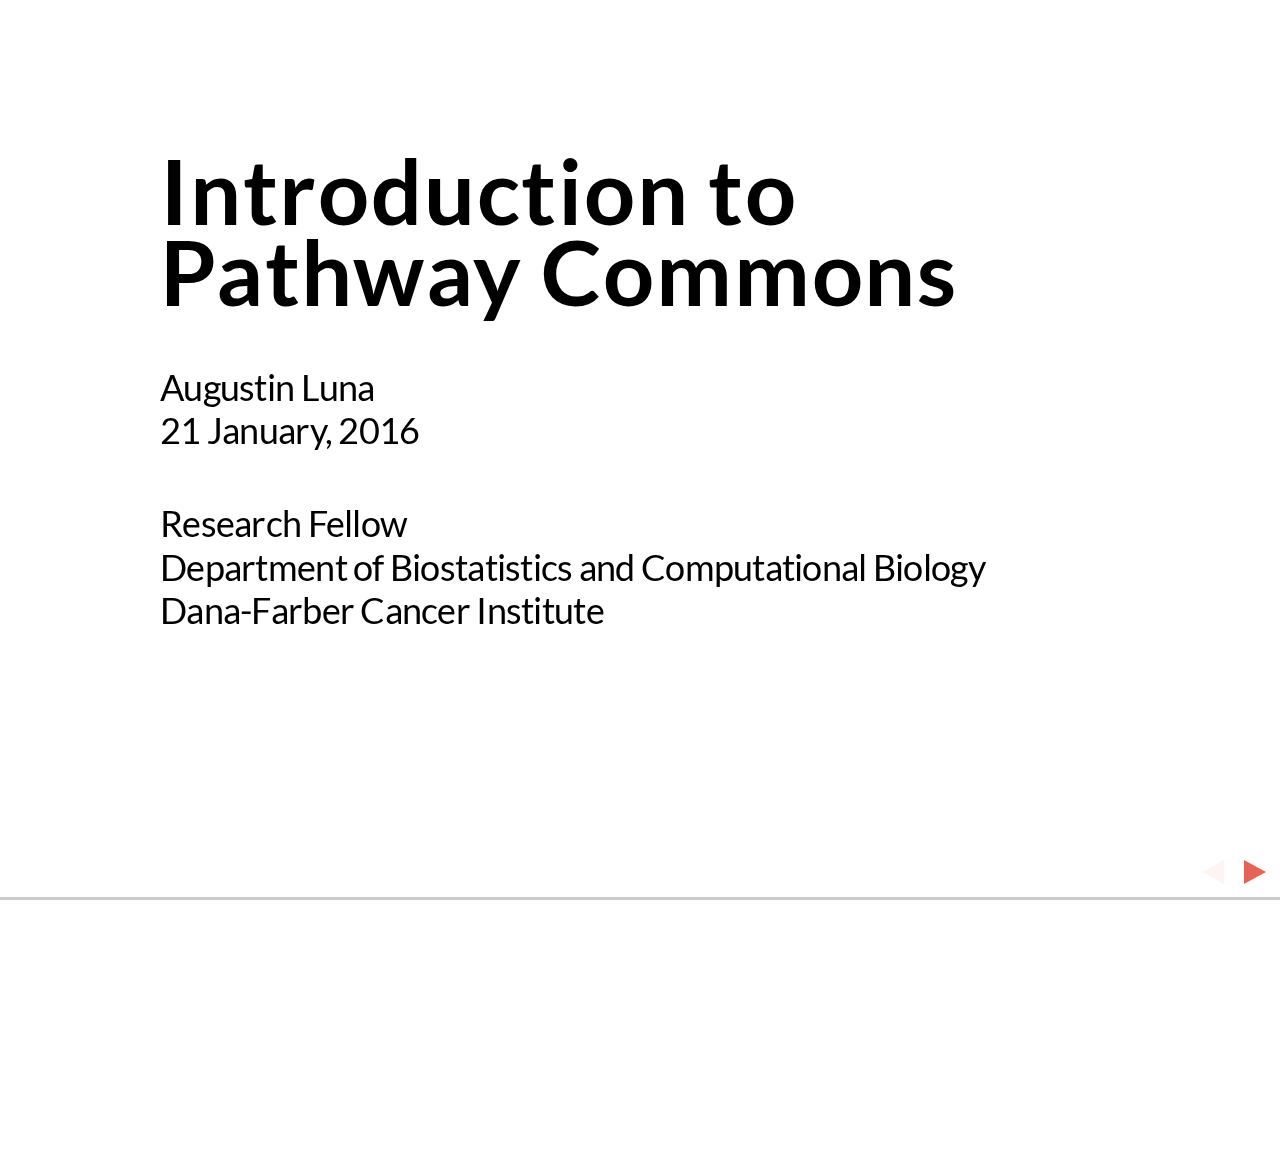
==== commit 7344c58a: "Updated slides Removed old using_r.Rpres" ====
--- a/presentations/pathwayCommons.html
+++ b/presentations/pathwayCommons.html
@@ -649,6 +649,18 @@
   font-size: 75% !important;
 }
 
+.smaller-70 {
+  font-size: 70% !important;
+}
+
+.smaller-65 {
+  font-size: 65% !important;
+}
+
+.smaller-60 {
+  font-size: 60% !important;
+}
+
 .smaller-50 {
   font-size: 50% !important;
 }
@@ -1256,7 +1268,7 @@
   <div class="slides">
 
 <section data-state="section" data-transition="linear" data-transition-speed="default">
-<h1>Introduction to Pathway Commons</h1><p>Augustin Luna<br/>18 January, 2016</p>
+<h1>Introduction to Pathway Commons</h1><p>Augustin Luna<br/>21 January, 2016</p>
 
 <div class="slideContent" >
 <!-- NOTE: Styling and external images may be missing --> 
@@ -1341,6 +1353,22 @@
 
 </section>
 <section data-transition="linear" data-transition-speed="default">
+<h3>Pathway Commons Homepage</h3>
+<div class="slideContent center-img" >
+<p><img src="[data-uri]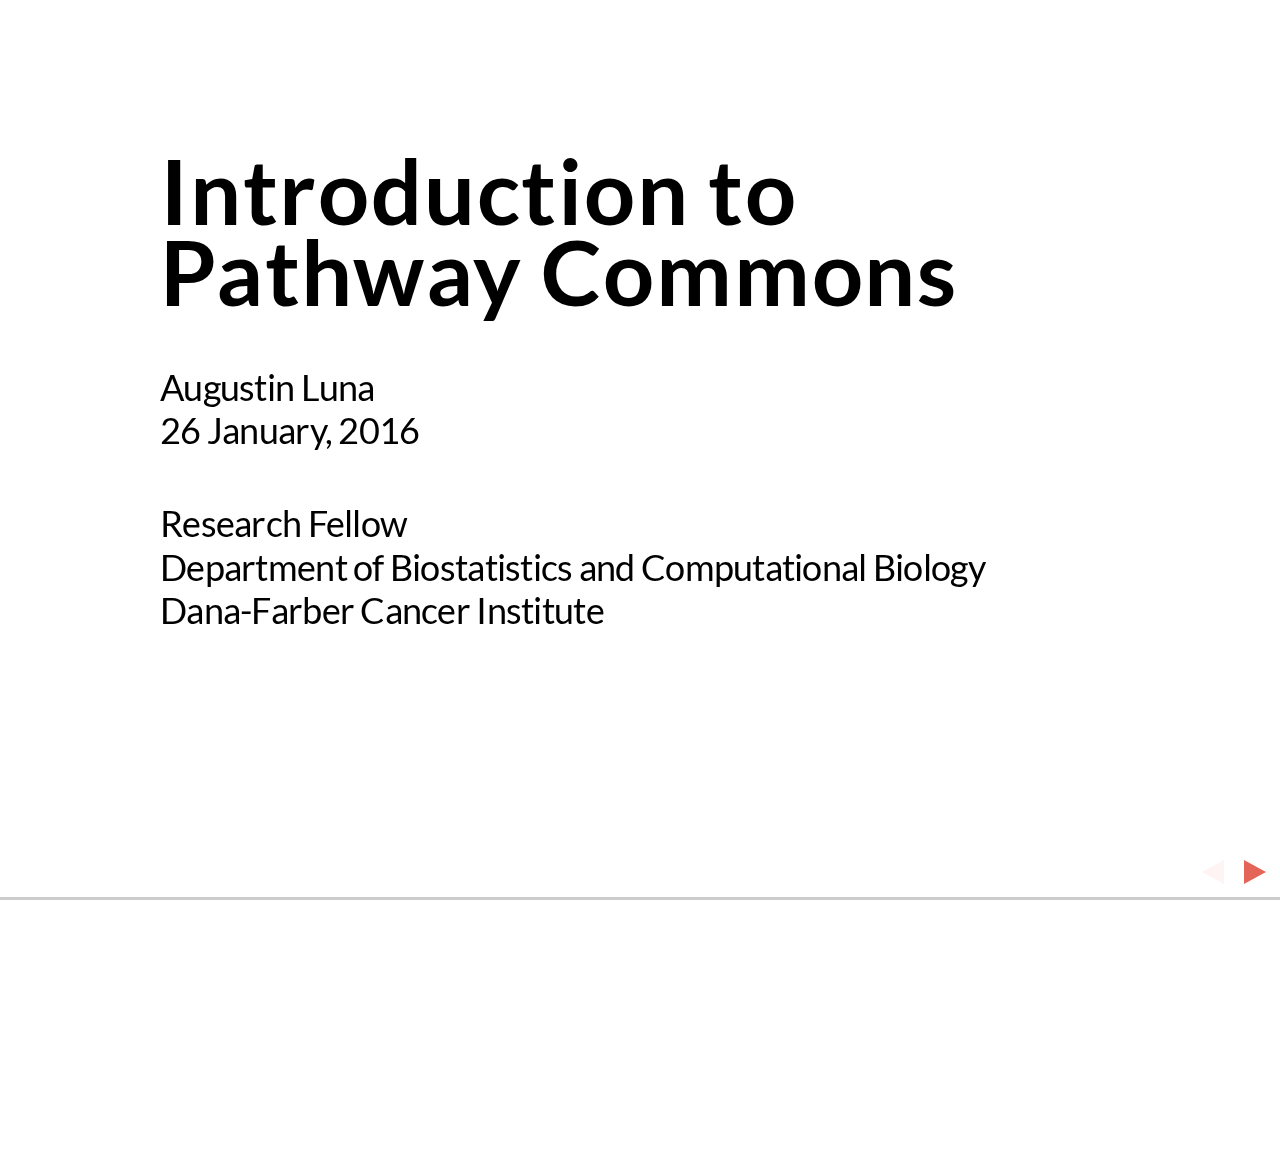
